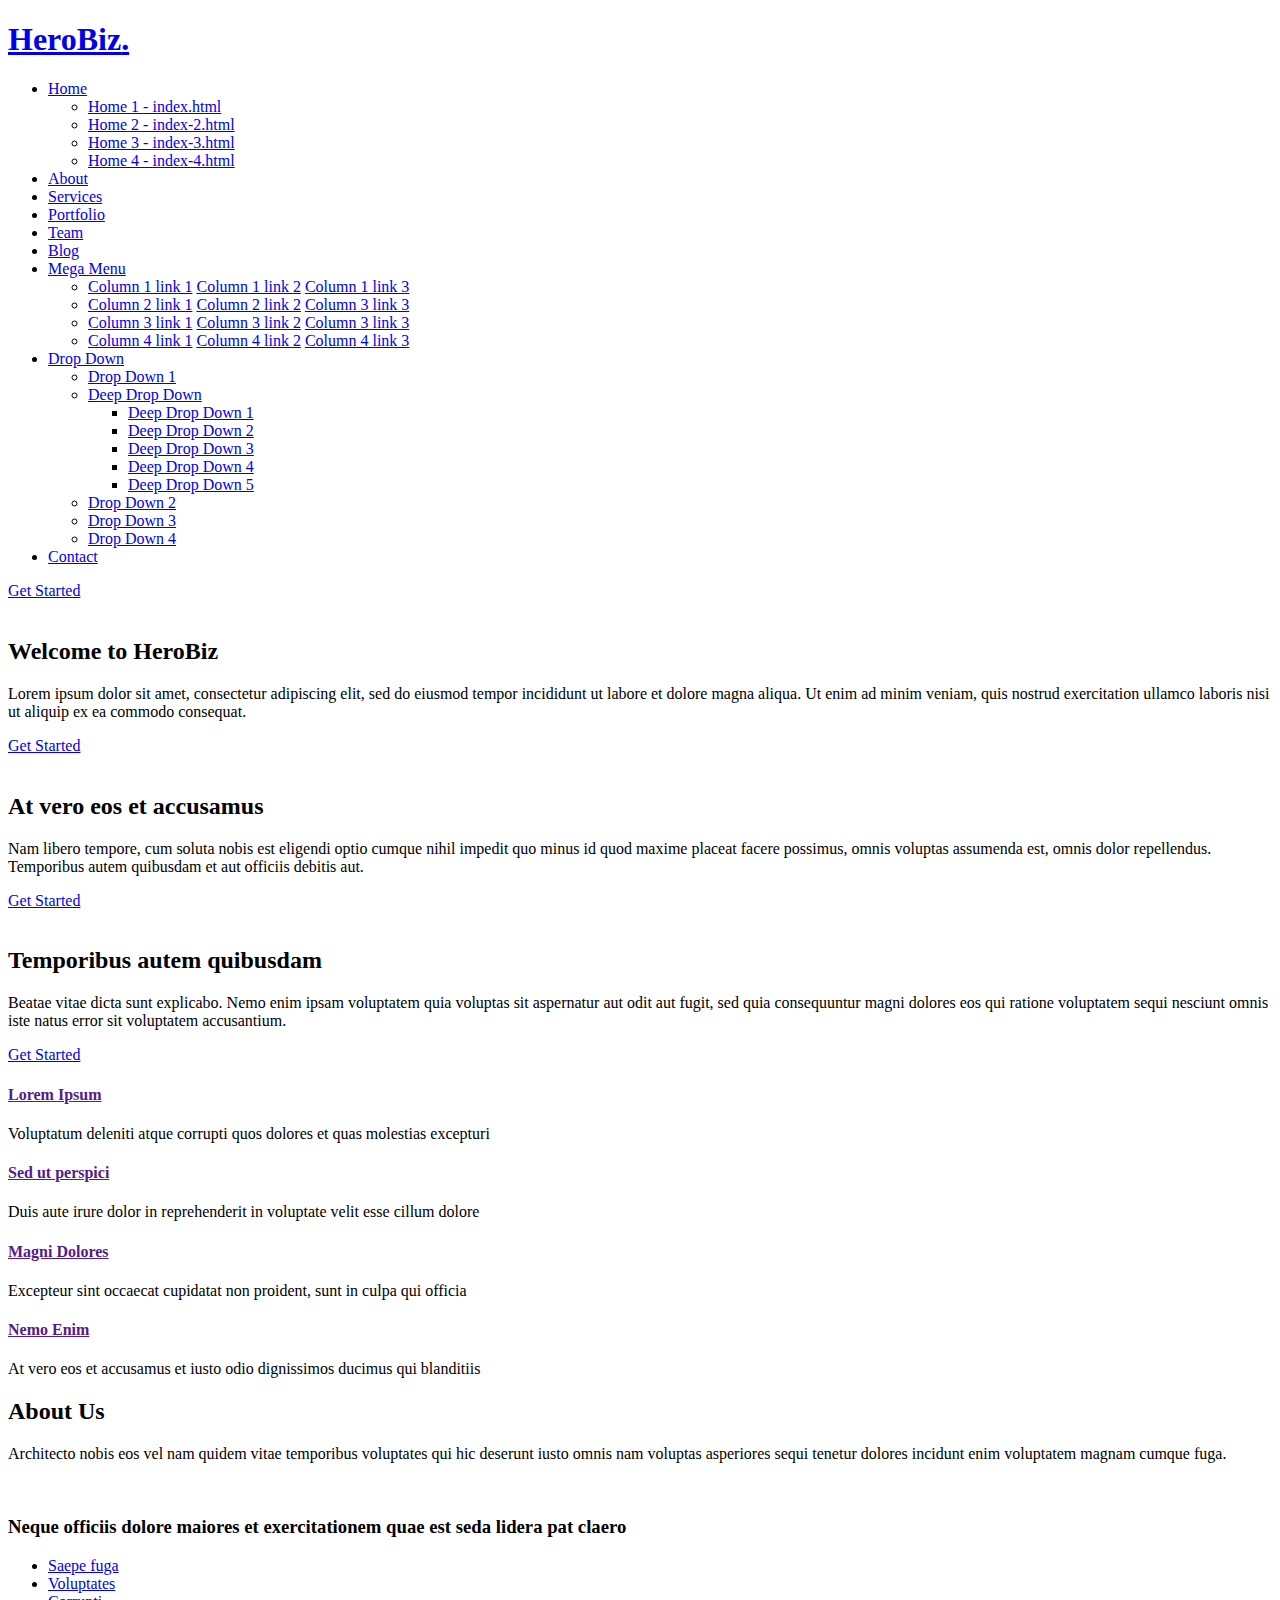
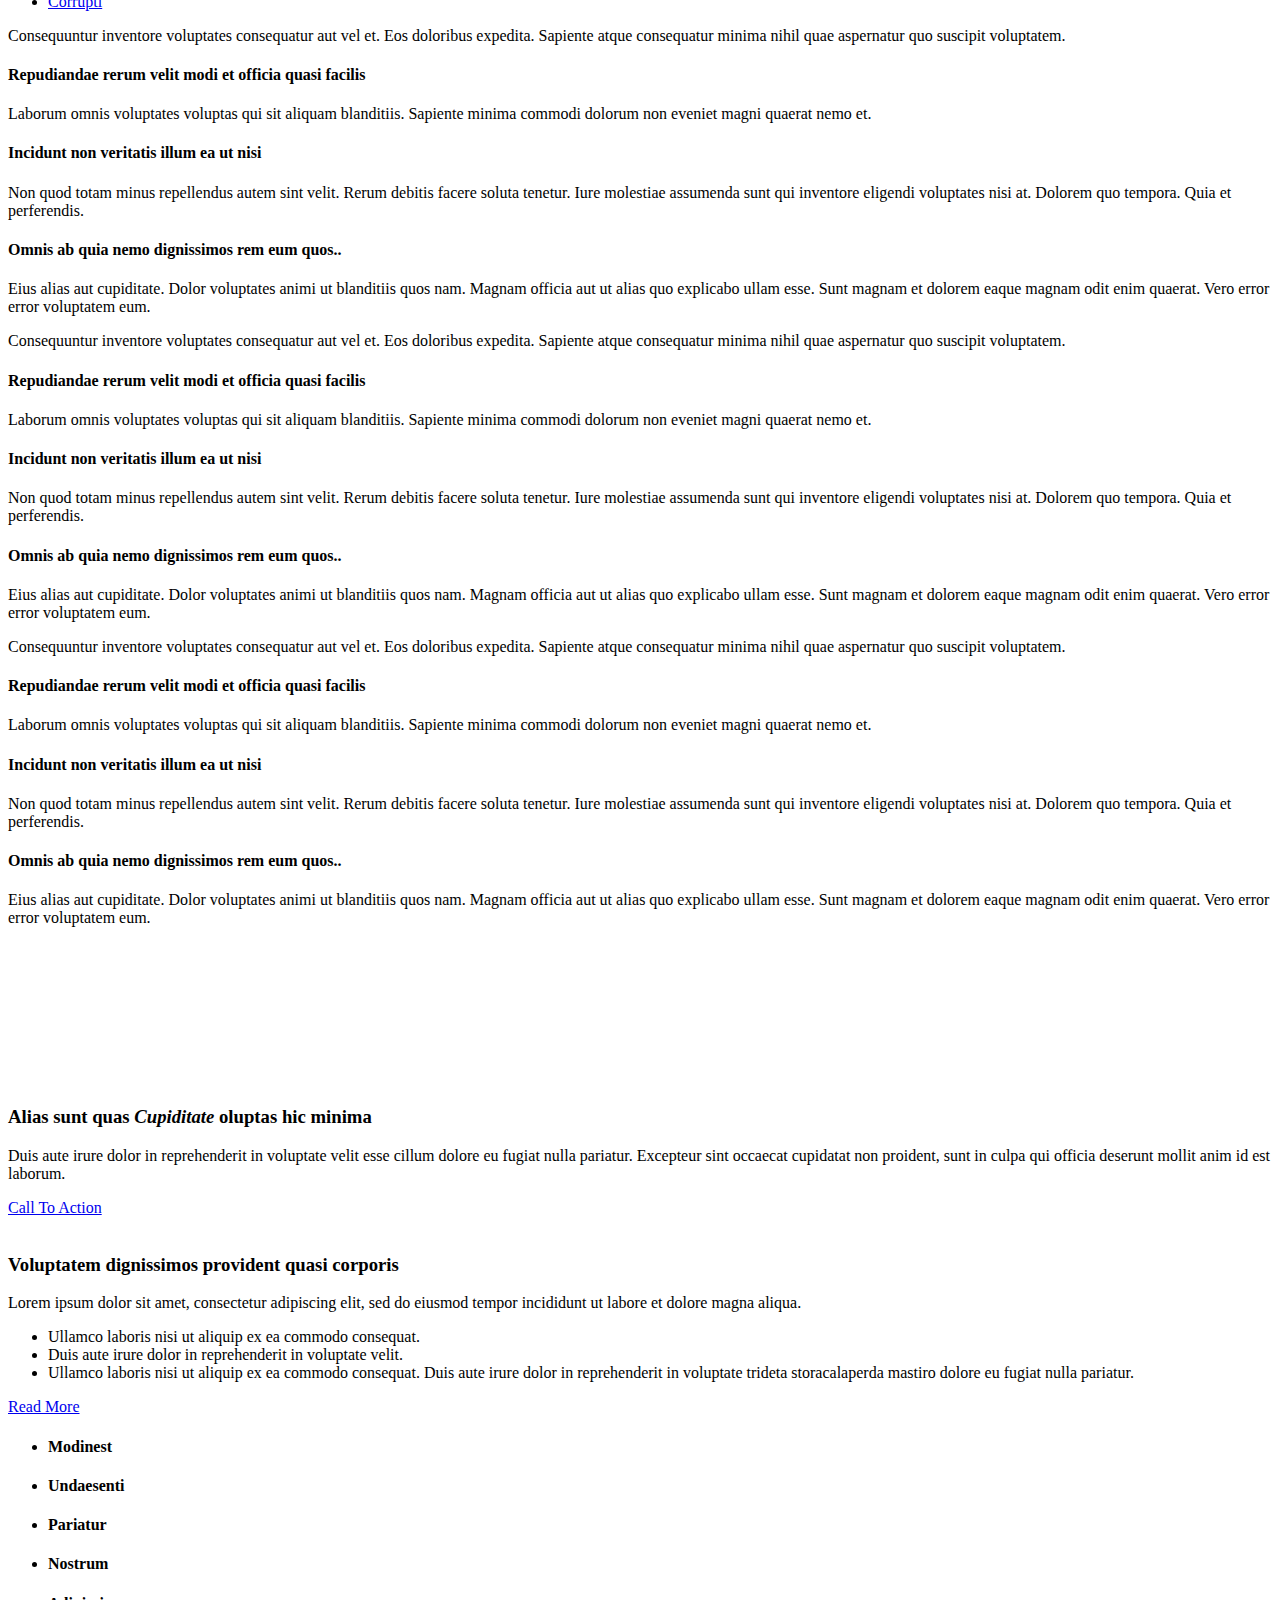
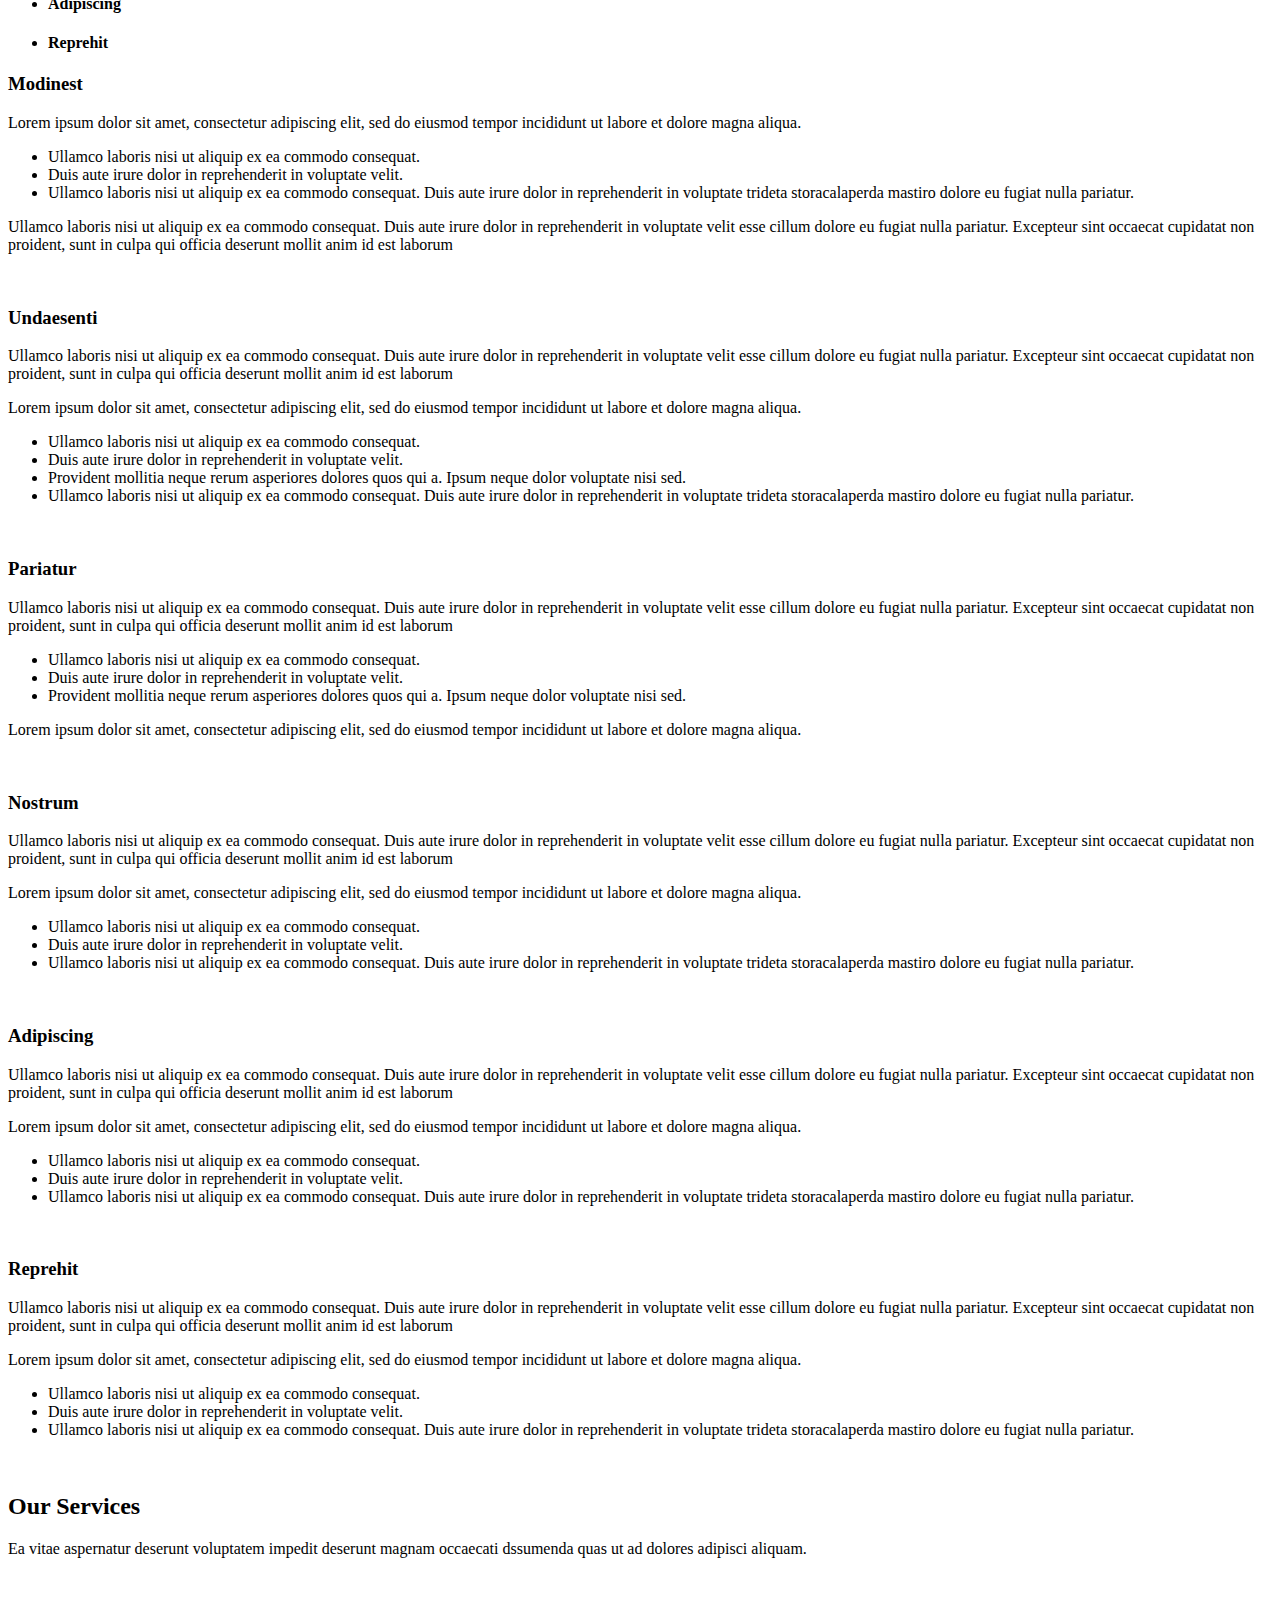
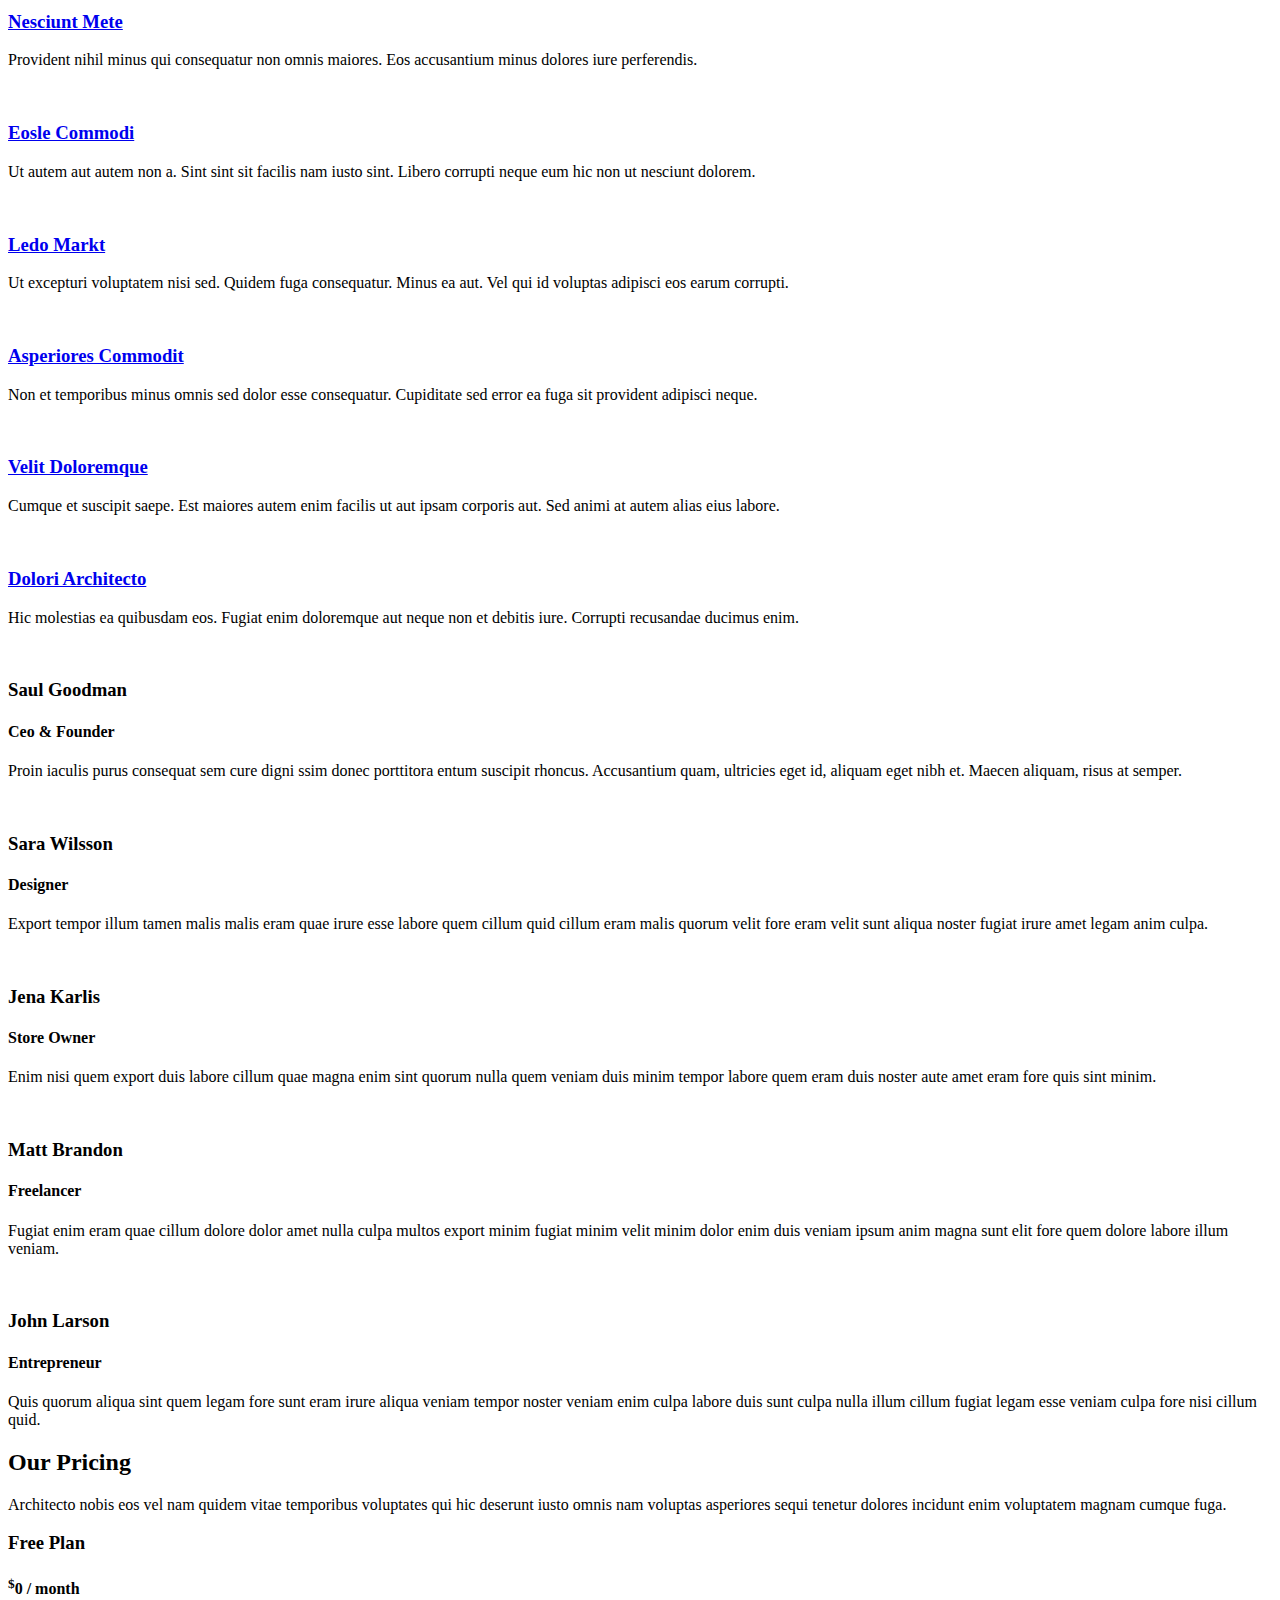
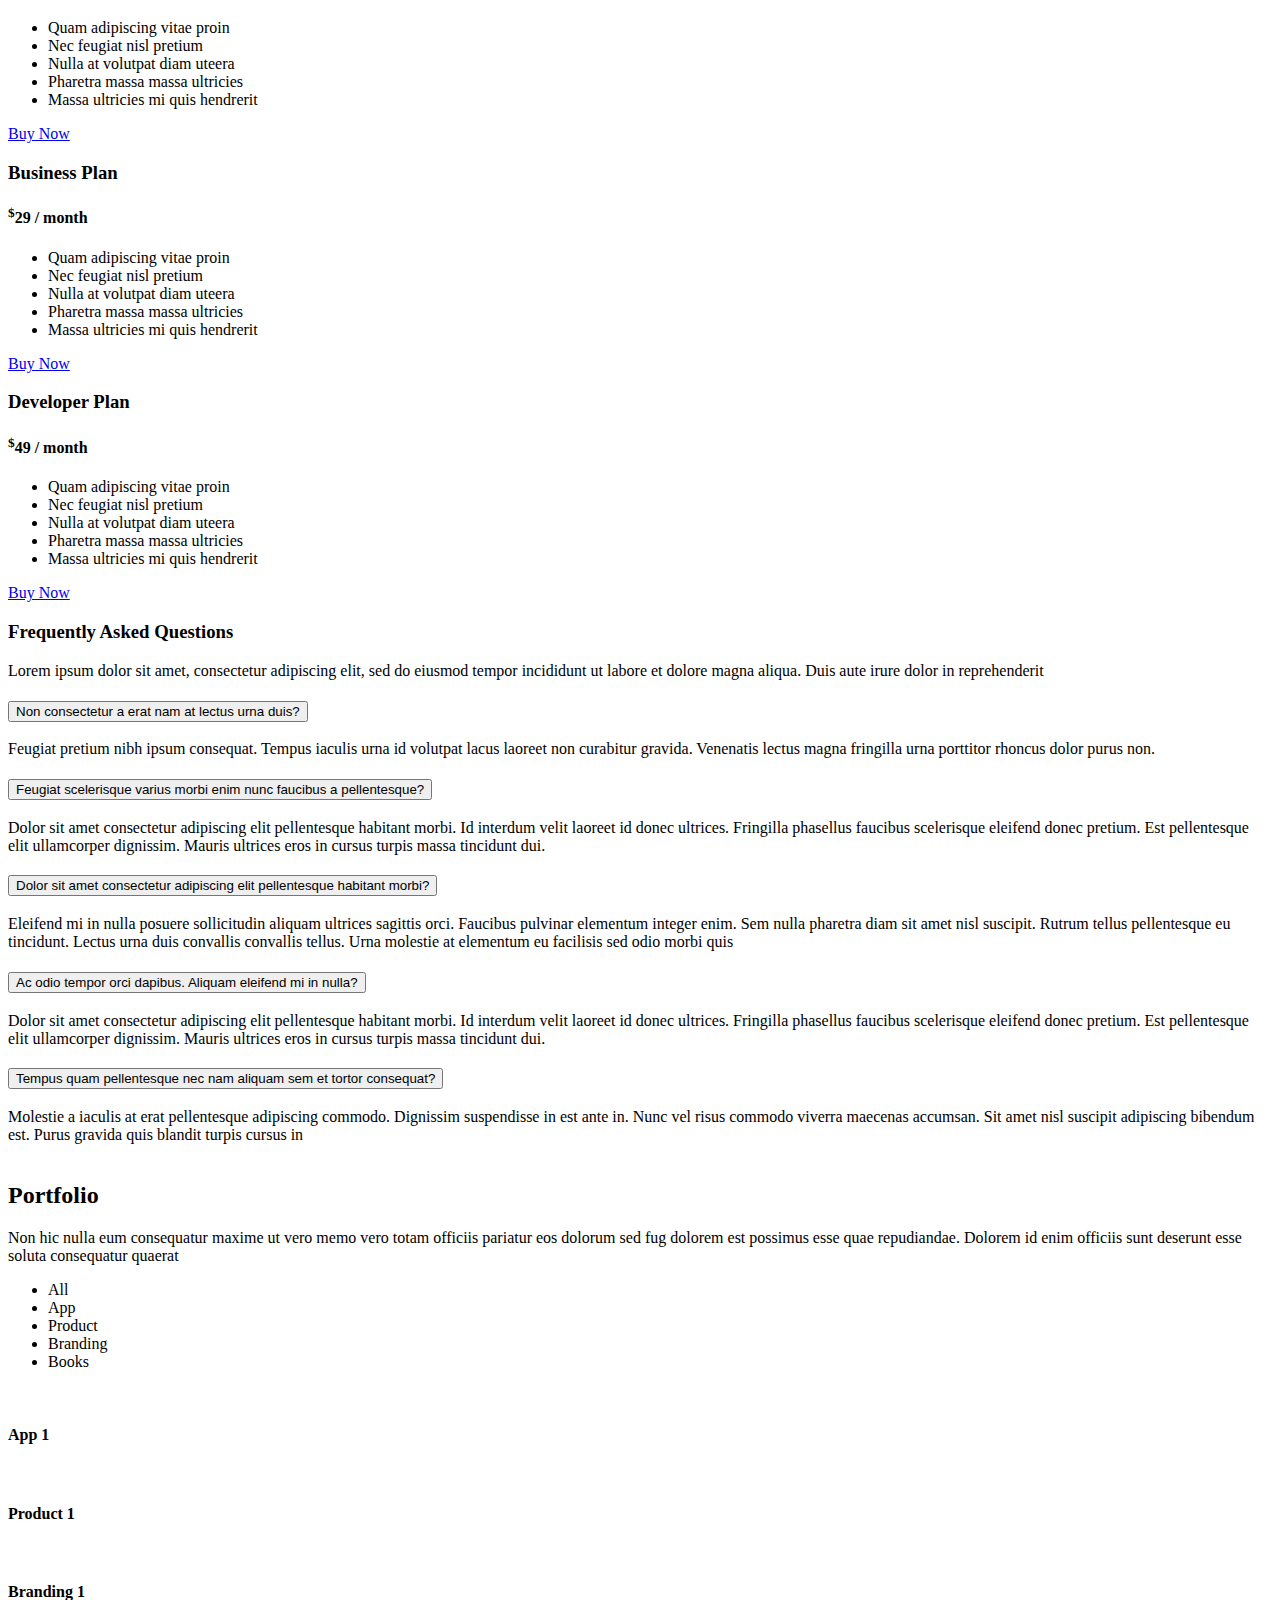
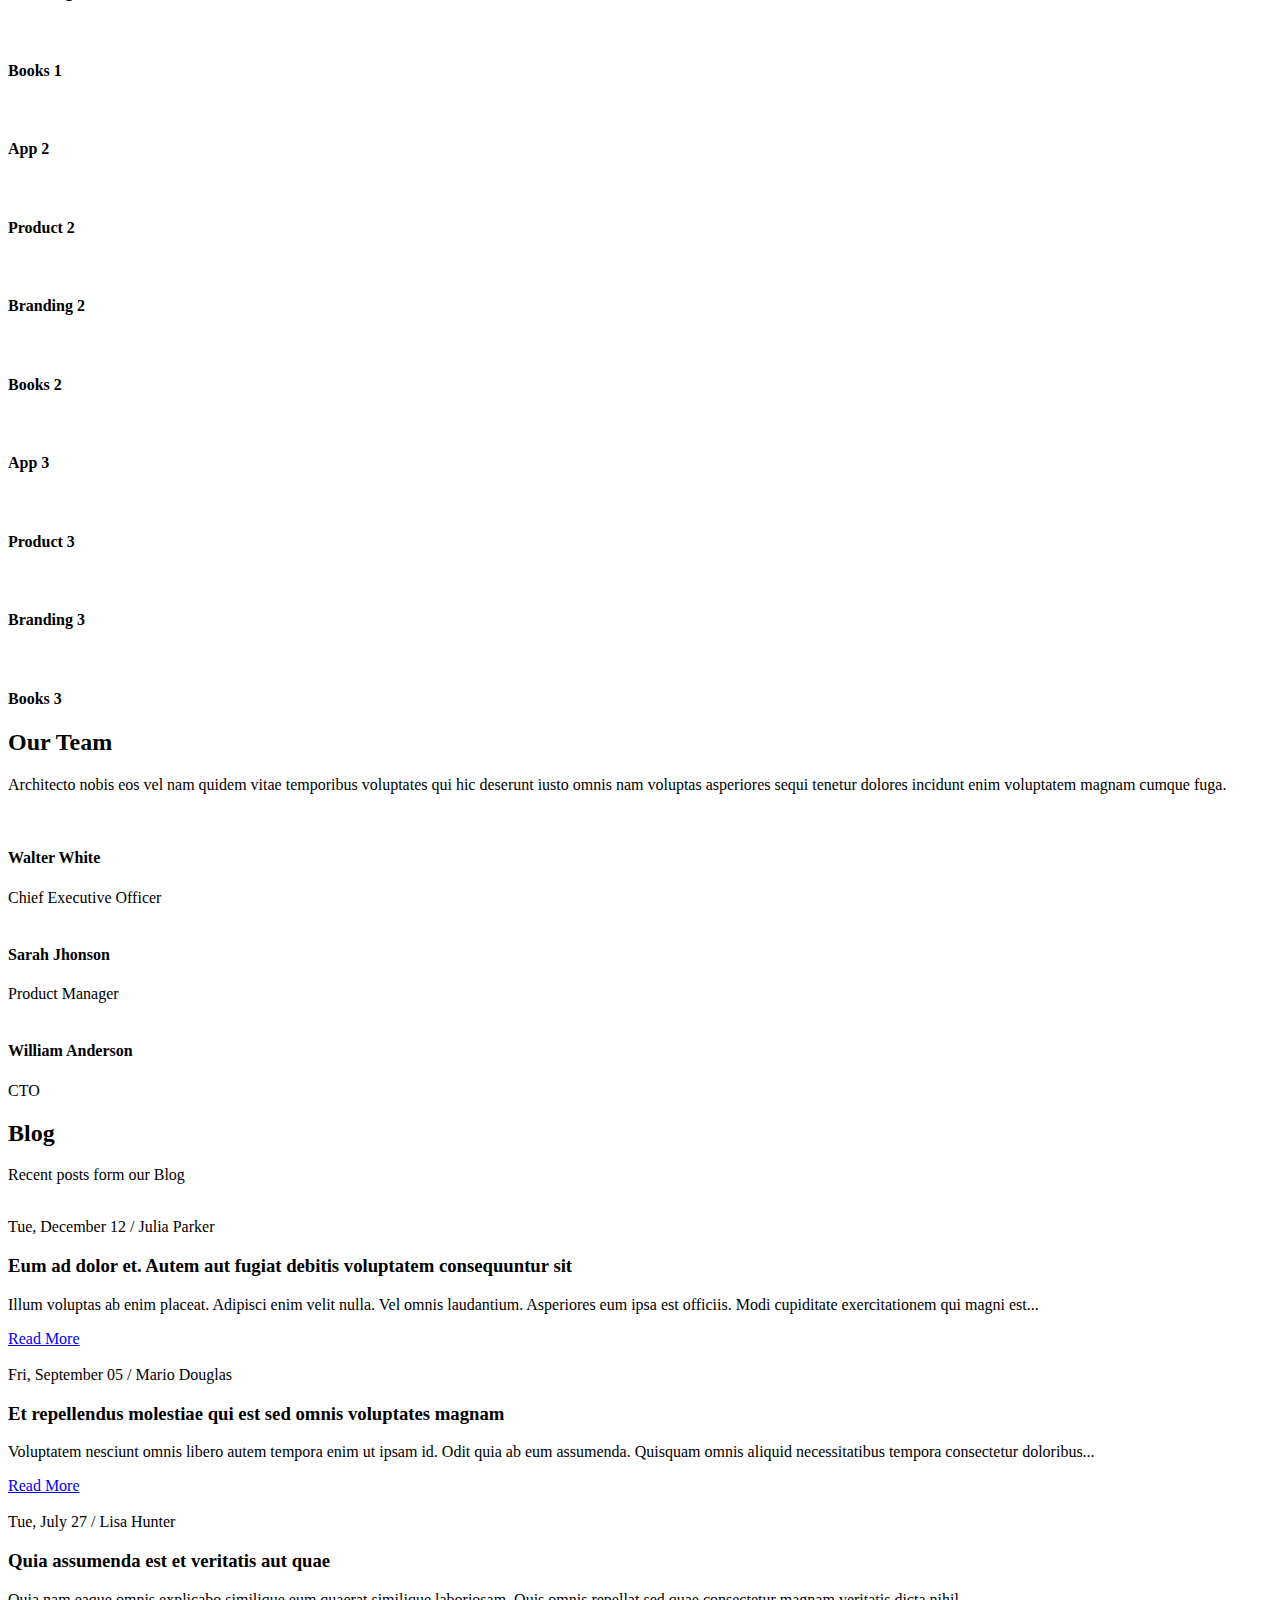
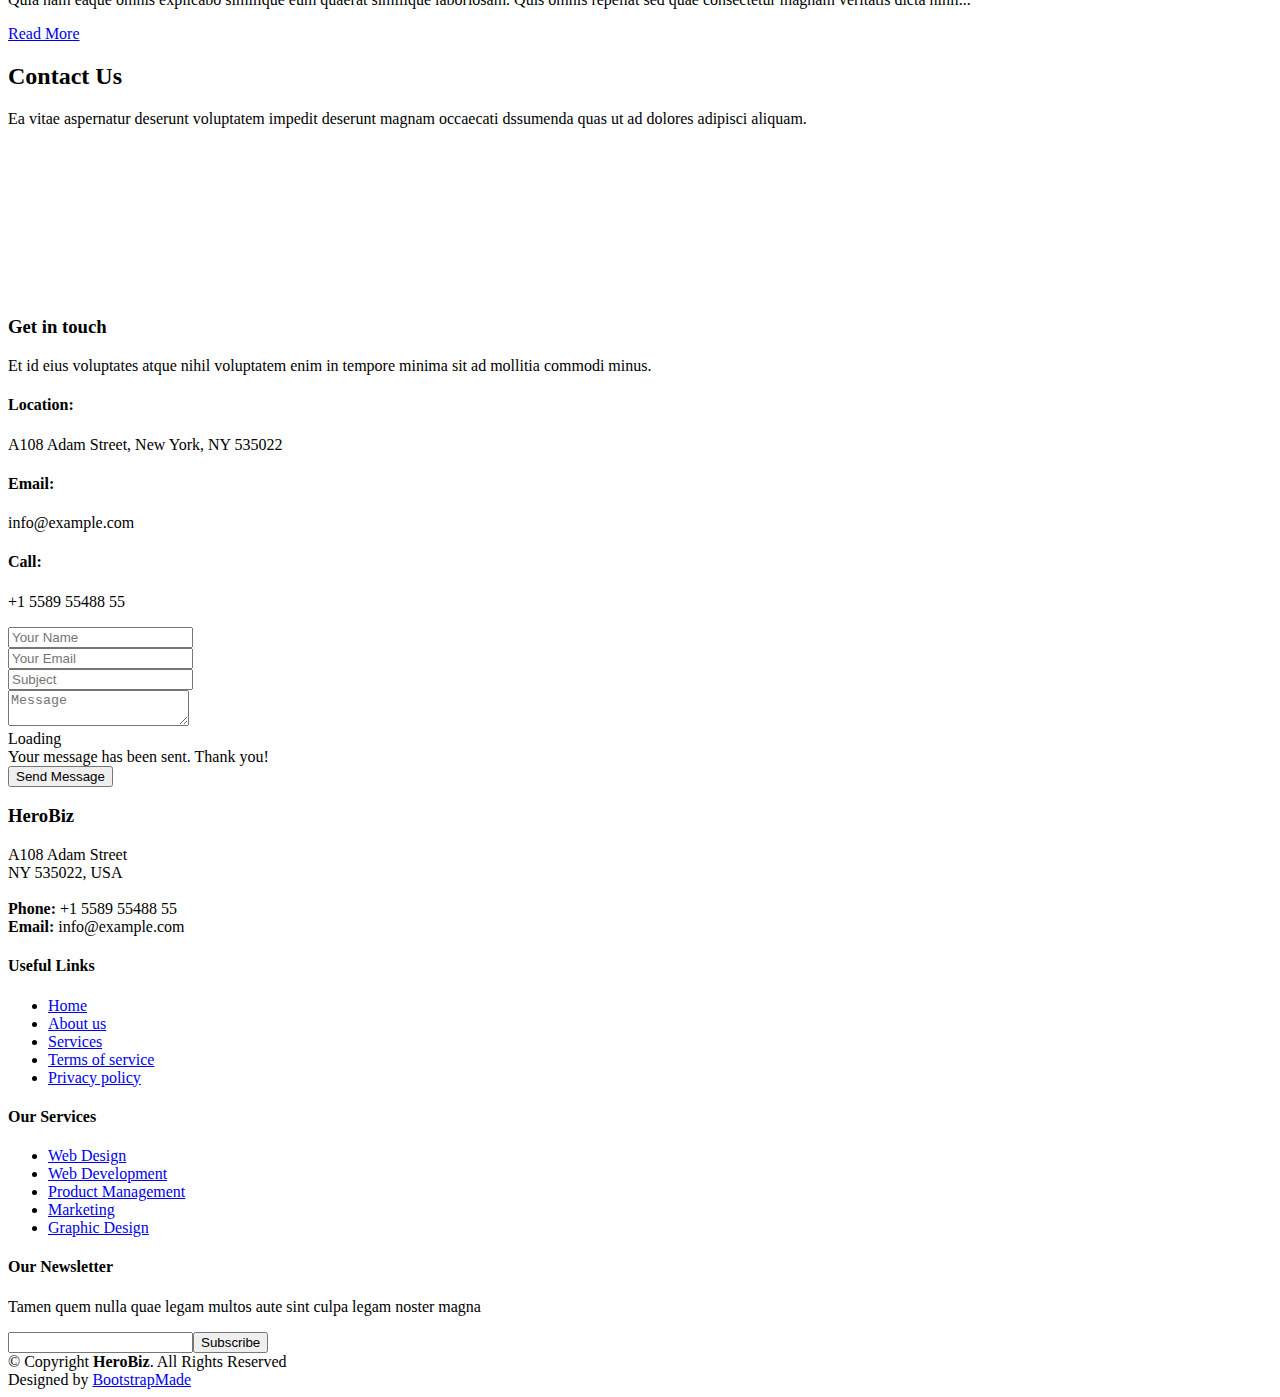
==== index-2.html @ 7ee33f15 "add index" ====
<!DOCTYPE html>
<html lang="en">

<head>
  <meta charset="utf-8">
  <meta content="width=device-width, initial-scale=1.0" name="viewport">

  <title>HeroBiz Bootstrap Template - Home 2</title>
  <meta content="" name="description">
  <meta content="" name="keywords">

  <!-- Favicons -->
  <link href="assets/img/favicon.png" rel="icon">
  <link href="assets/img/apple-touch-icon.png" rel="apple-touch-icon">

  <!-- Google Fonts -->
  <link rel="preconnect" href="https://fonts.googleapis.com">
  <link rel="preconnect" href="https://fonts.gstatic.com" crossorigin>
  <link href="https://fonts.googleapis.com/css2?family=Open+Sans:ital,wght@0,300;0,400;0,500;0,600;0,700;1,300;1,400;1,500;1,600;1,700&family=Poppins:ital,wght@0,300;0,400;0,500;0,600;0,700;1,300;1,400;1,500;1,600;1,700&family=Source+Sans+Pro:ital,wght@0,300;0,400;0,600;0,700;1,300;1,400;1,600;1,700&display=swap" rel="stylesheet">

  <!-- Vendor CSS Files -->
  <link href="assets/vendor/bootstrap/css/bootstrap.min.css" rel="stylesheet">
  <link href="assets/vendor/bootstrap-icons/bootstrap-icons.css" rel="stylesheet">
  <link href="assets/vendor/aos/aos.css" rel="stylesheet">
  <link href="assets/vendor/glightbox/css/glightbox.min.css" rel="stylesheet">
  <link href="assets/vendor/swiper/swiper-bundle.min.css" rel="stylesheet">

  <!-- Variables CSS Files. Uncomment your preferred color scheme -->
  <link href="assets/css/variables.css" rel="stylesheet">
  <!-- <link href="assets/css/variables-blue.css" rel="stylesheet"> -->
  <!-- <link href="assets/css/variables-green.css" rel="stylesheet"> -->
  <!-- <link href="assets/css/variables-orange.css" rel="stylesheet"> -->
  <!-- <link href="assets/css/variables-purple.css" rel="stylesheet"> -->
  <!-- <link href="assets/css/variables-red.css" rel="stylesheet"> -->
  <!-- <link href="assets/css/variables-pink.css" rel="stylesheet"> -->

  <!-- Template Main CSS File -->
  <link href="assets/css/main.css" rel="stylesheet">

  <!-- =======================================================
  * Template Name: HeroBiz
  * Updated: Sep 18 2023 with Bootstrap v5.3.2
  * Template URL: https://bootstrapmade.com/herobiz-bootstrap-business-template/
  * Author: BootstrapMade.com
  * License: https://bootstrapmade.com/license/
  ======================================================== -->
</head>

<body>

  <!-- ======= Header ======= -->
  <header id="header" class="header fixed-top" data-scrollto-offset="0">
    <div class="container-fluid d-flex align-items-center justify-content-between">

      <a href="index.html" class="logo d-flex align-items-center scrollto me-auto me-lg-0">
        <!-- Uncomment the line below if you also wish to use an image logo -->
        <!-- <img src="assets/img/logo.png" alt=""> -->
        <h1>HeroBiz<span>.</span></h1>
      </a>

      <nav id="navbar" class="navbar">
        <ul>

          <li class="dropdown"><a href="#"><span>Home</span> <i class="bi bi-chevron-down dropdown-indicator"></i></a>
            <ul>
              <li><a href="index.html">Home 1 - index.html</a></li>
              <li><a href="index-2.html" class="active">Home 2 - index-2.html</a></li>
              <li><a href="index-3.html">Home 3 - index-3.html</a></li>
              <li><a href="index-4.html">Home 4 - index-4.html</a></li>
            </ul>
          </li>

          <li><a class="nav-link scrollto" href="index.html#about">About</a></li>
          <li><a class="nav-link scrollto" href="index.html#services">Services</a></li>
          <li><a class="nav-link scrollto" href="index.html#portfolio">Portfolio</a></li>
          <li><a class="nav-link scrollto" href="index.html#team">Team</a></li>
          <li><a href="blog.html">Blog</a></li>
          <li class="dropdown megamenu"><a href="#"><span>Mega Menu</span> <i class="bi bi-chevron-down dropdown-indicator"></i></a>
            <ul>
              <li>
                <a href="#">Column 1 link 1</a>
                <a href="#">Column 1 link 2</a>
                <a href="#">Column 1 link 3</a>
              </li>
              <li>
                <a href="#">Column 2 link 1</a>
                <a href="#">Column 2 link 2</a>
                <a href="#">Column 3 link 3</a>
              </li>
              <li>
                <a href="#">Column 3 link 1</a>
                <a href="#">Column 3 link 2</a>
                <a href="#">Column 3 link 3</a>
              </li>
              <li>
                <a href="#">Column 4 link 1</a>
                <a href="#">Column 4 link 2</a>
                <a href="#">Column 4 link 3</a>
              </li>
            </ul>
          </li>
          <li class="dropdown"><a href="#"><span>Drop Down</span> <i class="bi bi-chevron-down dropdown-indicator"></i></a>
            <ul>
              <li><a href="#">Drop Down 1</a></li>
              <li class="dropdown"><a href="#"><span>Deep Drop Down</span> <i class="bi bi-chevron-down dropdown-indicator"></i></a>
                <ul>
                  <li><a href="#">Deep Drop Down 1</a></li>
                  <li><a href="#">Deep Drop Down 2</a></li>
                  <li><a href="#">Deep Drop Down 3</a></li>
                  <li><a href="#">Deep Drop Down 4</a></li>
                  <li><a href="#">Deep Drop Down 5</a></li>
                </ul>
              </li>
              <li><a href="#">Drop Down 2</a></li>
              <li><a href="#">Drop Down 3</a></li>
              <li><a href="#">Drop Down 4</a></li>
            </ul>
          </li>
          <li><a class="nav-link scrollto" href="index.html#contact">Contact</a></li>
        </ul>
        <i class="bi bi-list mobile-nav-toggle d-none"></i>
      </nav><!-- .navbar -->

      <a class="btn-getstarted scrollto" href="index.html#about">Get Started</a>

    </div>
  </header><!-- End Header -->

  <!-- ======= Hero Section ======= -->
  <section id="hero" class="hero carousel  carousel-fade" data-bs-ride="carousel" data-bs-interval="5000">

    <div class="carousel-inner">
      <div class="carousel-item active">
        <div class="container">
          <div class="row justify-content-center gy-6">

            <div class="col-lg-5 col-md-8">
              <img src="assets/img/hero-carousel/hero-carousel-1.svg" alt="" class="img-fluid img">
            </div>

            <div class="col-lg-9 text-center">
              <h2>Welcome to HeroBiz</h2>
              <p>Lorem ipsum dolor sit amet, consectetur adipiscing elit, sed do eiusmod tempor incididunt ut labore et dolore magna aliqua. Ut enim ad minim veniam, quis nostrud exercitation ullamco laboris nisi ut aliquip ex ea commodo consequat.</p>
              <a href="#featured-services" class="btn-get-started scrollto ">Get Started</a>
            </div>

          </div>
        </div>
      </div><!-- End Carousel Item -->

      <div class="carousel-item">
        <div class="container">
          <div class="row justify-content-center gy-6">

            <div class="col-lg-5 col-md-8">
              <img src="assets/img/hero-carousel/hero-carousel-2.svg" alt="" class="img-fluid img">
            </div>

            <div class="col-lg-9 text-center">
              <h2>At vero eos et accusamus</h2>
              <p>Nam libero tempore, cum soluta nobis est eligendi optio cumque nihil impedit quo minus id quod maxime placeat facere possimus, omnis voluptas assumenda est, omnis dolor repellendus. Temporibus autem quibusdam et aut officiis debitis aut.</p>
              <a href="#featured-services" class="btn-get-started scrollto ">Get Started</a>
            </div>

          </div>
        </div>
      </div><!-- End Carousel Item -->

      <div class="carousel-item">
        <div class="container">
          <div class="row justify-content-center gy-6">

            <div class="col-lg-5 col-md-8">
              <img src="assets/img/hero-carousel/hero-carousel-3.svg" alt="" class="img-fluid img">
            </div>

            <div class="col-lg-9 text-center">
              <h2>Temporibus autem quibusdam</h2>
              <p>Beatae vitae dicta sunt explicabo. Nemo enim ipsam voluptatem quia voluptas sit aspernatur aut odit aut fugit, sed quia consequuntur magni dolores eos qui ratione voluptatem sequi nesciunt omnis iste natus error sit voluptatem accusantium.</p>
              <a href="#featured-services" class="btn-get-started scrollto ">Get Started</a>
            </div>

          </div>
        </div>
      </div><!-- End Carousel Item -->
    </div>

    <a class="carousel-control-prev" href="#hero" role="button" data-bs-slide="prev">
      <span class="carousel-control-prev-icon bi bi-chevron-left" aria-hidden="true"></span>
    </a>

    <a class="carousel-control-next" href="#hero" role="button" data-bs-slide="next">
      <span class="carousel-control-next-icon bi bi-chevron-right" aria-hidden="true"></span>
    </a>

    <ol class="carousel-indicators"></ol>

  </section><!-- End Hero Section -->

  <main id="main">

    <!-- ======= Featured Services Section ======= -->
    <section id="featured-services" class="featured-services">
      <div class="container">

        <div class="row gy-4">

          <div class="col-xl-3 col-md-6 d-flex" data-aos="zoom-out">
            <div class="service-item position-relative">
              <div class="icon"><i class="bi bi-activity icon"></i></div>
              <h4><a href="" class="stretched-link">Lorem Ipsum</a></h4>
              <p>Voluptatum deleniti atque corrupti quos dolores et quas molestias excepturi</p>
            </div>
          </div><!-- End Service Item -->

          <div class="col-xl-3 col-md-6 d-flex" data-aos="zoom-out" data-aos-delay="200">
            <div class="service-item position-relative">
              <div class="icon"><i class="bi bi-bounding-box-circles icon"></i></div>
              <h4><a href="" class="stretched-link">Sed ut perspici</a></h4>
              <p>Duis aute irure dolor in reprehenderit in voluptate velit esse cillum dolore</p>
            </div>
          </div><!-- End Service Item -->

          <div class="col-xl-3 col-md-6 d-flex" data-aos="zoom-out" data-aos-delay="400">
            <div class="service-item position-relative">
              <div class="icon"><i class="bi bi-calendar4-week icon"></i></div>
              <h4><a href="" class="stretched-link">Magni Dolores</a></h4>
              <p>Excepteur sint occaecat cupidatat non proident, sunt in culpa qui officia</p>
            </div>
          </div><!-- End Service Item -->

          <div class="col-xl-3 col-md-6 d-flex" data-aos="zoom-out" data-aos-delay="600">
            <div class="service-item position-relative">
              <div class="icon"><i class="bi bi-broadcast icon"></i></div>
              <h4><a href="" class="stretched-link">Nemo Enim</a></h4>
              <p>At vero eos et accusamus et iusto odio dignissimos ducimus qui blanditiis</p>
            </div>
          </div><!-- End Service Item -->

        </div>

      </div>
    </section><!-- End Featured Services Section -->

    <!-- ======= About Section ======= -->
    <section id="about" class="about">
      <div class="container" data-aos="fade-up">

        <div class="section-header">
          <h2>About Us</h2>
          <p>Architecto nobis eos vel nam quidem vitae temporibus voluptates qui hic deserunt iusto omnis nam voluptas asperiores sequi tenetur dolores incidunt enim voluptatem magnam cumque fuga.</p>
        </div>

        <div class="row g-4 g-lg-5" data-aos="fade-up" data-aos-delay="200">

          <div class="col-lg-5">
            <div class="about-img">
              <img src="assets/img/about.jpg" class="img-fluid" alt="">
            </div>
          </div>

          <div class="col-lg-7">
            <h3 class="pt-0 pt-lg-5">Neque officiis dolore maiores et exercitationem quae est seda lidera pat claero</h3>

            <!-- Tabs -->
            <ul class="nav nav-pills mb-3">
              <li><a class="nav-link active" data-bs-toggle="pill" href="#tab1">Saepe fuga</a></li>
              <li><a class="nav-link" data-bs-toggle="pill" href="#tab2">Voluptates</a></li>
              <li><a class="nav-link" data-bs-toggle="pill" href="#tab3">Corrupti</a></li>
            </ul><!-- End Tabs -->

            <!-- Tab Content -->
            <div class="tab-content">

              <div class="tab-pane fade show active" id="tab1">

                <p class="fst-italic">Consequuntur inventore voluptates consequatur aut vel et. Eos doloribus expedita. Sapiente atque consequatur minima nihil quae aspernatur quo suscipit voluptatem.</p>

                <div class="d-flex align-items-center mt-4">
                  <i class="bi bi-check2"></i>
                  <h4>Repudiandae rerum velit modi et officia quasi facilis</h4>
                </div>
                <p>Laborum omnis voluptates voluptas qui sit aliquam blanditiis. Sapiente minima commodi dolorum non eveniet magni quaerat nemo et.</p>

                <div class="d-flex align-items-center mt-4">
                  <i class="bi bi-check2"></i>
                  <h4>Incidunt non veritatis illum ea ut nisi</h4>
                </div>
                <p>Non quod totam minus repellendus autem sint velit. Rerum debitis facere soluta tenetur. Iure molestiae assumenda sunt qui inventore eligendi voluptates nisi at. Dolorem quo tempora. Quia et perferendis.</p>

                <div class="d-flex align-items-center mt-4">
                  <i class="bi bi-check2"></i>
                  <h4>Omnis ab quia nemo dignissimos rem eum quos..</h4>
                </div>
                <p>Eius alias aut cupiditate. Dolor voluptates animi ut blanditiis quos nam. Magnam officia aut ut alias quo explicabo ullam esse. Sunt magnam et dolorem eaque magnam odit enim quaerat. Vero error error voluptatem eum.</p>

              </div><!-- End Tab 1 Content -->

              <div class="tab-pane fade show" id="tab2">

                <p class="fst-italic">Consequuntur inventore voluptates consequatur aut vel et. Eos doloribus expedita. Sapiente atque consequatur minima nihil quae aspernatur quo suscipit voluptatem.</p>

                <div class="d-flex align-items-center mt-4">
                  <i class="bi bi-check2"></i>
                  <h4>Repudiandae rerum velit modi et officia quasi facilis</h4>
                </div>
                <p>Laborum omnis voluptates voluptas qui sit aliquam blanditiis. Sapiente minima commodi dolorum non eveniet magni quaerat nemo et.</p>

                <div class="d-flex align-items-center mt-4">
                  <i class="bi bi-check2"></i>
                  <h4>Incidunt non veritatis illum ea ut nisi</h4>
                </div>
                <p>Non quod totam minus repellendus autem sint velit. Rerum debitis facere soluta tenetur. Iure molestiae assumenda sunt qui inventore eligendi voluptates nisi at. Dolorem quo tempora. Quia et perferendis.</p>

                <div class="d-flex align-items-center mt-4">
                  <i class="bi bi-check2"></i>
                  <h4>Omnis ab quia nemo dignissimos rem eum quos..</h4>
                </div>
                <p>Eius alias aut cupiditate. Dolor voluptates animi ut blanditiis quos nam. Magnam officia aut ut alias quo explicabo ullam esse. Sunt magnam et dolorem eaque magnam odit enim quaerat. Vero error error voluptatem eum.</p>

              </div><!-- End Tab 2 Content -->

              <div class="tab-pane fade show" id="tab3">

                <p class="fst-italic">Consequuntur inventore voluptates consequatur aut vel et. Eos doloribus expedita. Sapiente atque consequatur minima nihil quae aspernatur quo suscipit voluptatem.</p>

                <div class="d-flex align-items-center mt-4">
                  <i class="bi bi-check2"></i>
                  <h4>Repudiandae rerum velit modi et officia quasi facilis</h4>
                </div>
                <p>Laborum omnis voluptates voluptas qui sit aliquam blanditiis. Sapiente minima commodi dolorum non eveniet magni quaerat nemo et.</p>

                <div class="d-flex align-items-center mt-4">
                  <i class="bi bi-check2"></i>
                  <h4>Incidunt non veritatis illum ea ut nisi</h4>
                </div>
                <p>Non quod totam minus repellendus autem sint velit. Rerum debitis facere soluta tenetur. Iure molestiae assumenda sunt qui inventore eligendi voluptates nisi at. Dolorem quo tempora. Quia et perferendis.</p>

                <div class="d-flex align-items-center mt-4">
                  <i class="bi bi-check2"></i>
                  <h4>Omnis ab quia nemo dignissimos rem eum quos..</h4>
                </div>
                <p>Eius alias aut cupiditate. Dolor voluptates animi ut blanditiis quos nam. Magnam officia aut ut alias quo explicabo ullam esse. Sunt magnam et dolorem eaque magnam odit enim quaerat. Vero error error voluptatem eum.</p>

              </div><!-- End Tab 3 Content -->

            </div>

          </div>

        </div>

      </div>
    </section><!-- End About Section -->

    <!-- ======= Clients Section ======= -->
    <section id="clients" class="clients">
      <div class="container" data-aos="zoom-out">

        <div class="clients-slider swiper">
          <div class="swiper-wrapper align-items-center">
            <div class="swiper-slide"><img src="assets/img/clients/client-1.png" class="img-fluid" alt=""></div>
            <div class="swiper-slide"><img src="assets/img/clients/client-2.png" class="img-fluid" alt=""></div>
            <div class="swiper-slide"><img src="assets/img/clients/client-3.png" class="img-fluid" alt=""></div>
            <div class="swiper-slide"><img src="assets/img/clients/client-4.png" class="img-fluid" alt=""></div>
            <div class="swiper-slide"><img src="assets/img/clients/client-5.png" class="img-fluid" alt=""></div>
            <div class="swiper-slide"><img src="assets/img/clients/client-6.png" class="img-fluid" alt=""></div>
            <div class="swiper-slide"><img src="assets/img/clients/client-7.png" class="img-fluid" alt=""></div>
            <div class="swiper-slide"><img src="assets/img/clients/client-8.png" class="img-fluid" alt=""></div>
          </div>
        </div>

      </div>
    </section><!-- End Clients Section -->

    <!-- ======= Call To Action Section ======= -->
    <section id="cta" class="cta">
      <div class="container" data-aos="zoom-out">

        <div class="row g-5">

          <div class="col-lg-8 col-md-6 content d-flex flex-column justify-content-center order-last order-md-first">
            <h3>Alias sunt quas <em>Cupiditate</em> oluptas hic minima</h3>
            <p> Duis aute irure dolor in reprehenderit in voluptate velit esse cillum dolore eu fugiat nulla pariatur. Excepteur sint occaecat cupidatat non proident, sunt in culpa qui officia deserunt mollit anim id est laborum.</p>
            <a class="cta-btn align-self-start" href="#">Call To Action</a>
          </div>

          <div class="col-lg-4 col-md-6 order-first order-md-last d-flex align-items-center">
            <div class="img">
              <img src="assets/img/cta.jpg" alt="" class="img-fluid">
            </div>
          </div>

        </div>

      </div>
    </section><!-- End Call To Action Section -->

    <!-- ======= On Focus Section ======= -->
    <section id="onfocus" class="onfocus">
      <div class="container-fluid p-0" data-aos="fade-up">

        <div class="row g-0">
          <div class="col-lg-6 video-play position-relative">
            <a href="https://www.youtube.com/watch?v=LXb3EKWsInQ" class="glightbox play-btn"></a>
          </div>
          <div class="col-lg-6">
            <div class="content d-flex flex-column justify-content-center h-100">
              <h3>Voluptatem dignissimos provident quasi corporis</h3>
              <p class="fst-italic">
                Lorem ipsum dolor sit amet, consectetur adipiscing elit, sed do eiusmod tempor incididunt ut labore et dolore
                magna aliqua.
              </p>
              <ul>
                <li><i class="bi bi-check-circle"></i> Ullamco laboris nisi ut aliquip ex ea commodo consequat.</li>
                <li><i class="bi bi-check-circle"></i> Duis aute irure dolor in reprehenderit in voluptate velit.</li>
                <li><i class="bi bi-check-circle"></i> Ullamco laboris nisi ut aliquip ex ea commodo consequat. Duis aute irure dolor in reprehenderit in voluptate trideta storacalaperda mastiro dolore eu fugiat nulla pariatur.</li>
              </ul>
              <a href="#" class="read-more align-self-start"><span>Read More</span><i class="bi bi-arrow-right"></i></a>
            </div>
          </div>
        </div>

      </div>
    </section><!-- End On Focus Section -->

    <!-- ======= Features Section ======= -->
    <section id="features" class="features">
      <div class="container" data-aos="fade-up">

        <ul class="nav nav-tabs row gy-4 d-flex">

          <li class="nav-item col-6 col-md-4 col-lg-2">
            <a class="nav-link active show" data-bs-toggle="tab" data-bs-target="#tab-1">
              <i class="bi bi-binoculars color-cyan"></i>
              <h4>Modinest</h4>
            </a>
          </li><!-- End Tab 1 Nav -->

          <li class="nav-item col-6 col-md-4 col-lg-2">
            <a class="nav-link" data-bs-toggle="tab" data-bs-target="#tab-2">
              <i class="bi bi-box-seam color-indigo"></i>
              <h4>Undaesenti</h4>
            </a>
          </li><!-- End Tab 2 Nav -->

          <li class="nav-item col-6 col-md-4 col-lg-2">
            <a class="nav-link" data-bs-toggle="tab" data-bs-target="#tab-3">
              <i class="bi bi-brightness-high color-teal"></i>
              <h4>Pariatur</h4>
            </a>
          </li><!-- End Tab 3 Nav -->

          <li class="nav-item col-6 col-md-4 col-lg-2">
            <a class="nav-link" data-bs-toggle="tab" data-bs-target="#tab-4">
              <i class="bi bi-command color-red"></i>
              <h4>Nostrum</h4>
            </a>
          </li><!-- End Tab 4 Nav -->

          <li class="nav-item col-6 col-md-4 col-lg-2">
            <a class="nav-link" data-bs-toggle="tab" data-bs-target="#tab-5">
              <i class="bi bi-easel color-blue"></i>
              <h4>Adipiscing</h4>
            </a>
          </li><!-- End Tab 5 Nav -->

          <li class="nav-item col-6 col-md-4 col-lg-2">
            <a class="nav-link" data-bs-toggle="tab" data-bs-target="#tab-6">
              <i class="bi bi-map color-orange"></i>
              <h4>Reprehit</h4>
            </a>
          </li><!-- End Tab 6 Nav -->

        </ul>

        <div class="tab-content">

          <div class="tab-pane active show" id="tab-1">
            <div class="row gy-4">
              <div class="col-lg-8 order-2 order-lg-1" data-aos="fade-up" data-aos-delay="100">
                <h3>Modinest</h3>
                <p class="fst-italic">
                  Lorem ipsum dolor sit amet, consectetur adipiscing elit, sed do eiusmod tempor incididunt ut labore et dolore
                  magna aliqua.
                </p>
                <ul>
                  <li><i class="bi bi-check-circle-fill"></i> Ullamco laboris nisi ut aliquip ex ea commodo consequat.</li>
                  <li><i class="bi bi-check-circle-fill"></i> Duis aute irure dolor in reprehenderit in voluptate velit.</li>
                  <li><i class="bi bi-check-circle-fill"></i> Ullamco laboris nisi ut aliquip ex ea commodo consequat. Duis aute irure dolor in reprehenderit in voluptate trideta storacalaperda mastiro dolore eu fugiat nulla pariatur.</li>
                </ul>
                <p>
                  Ullamco laboris nisi ut aliquip ex ea commodo consequat. Duis aute irure dolor in reprehenderit in voluptate
                  velit esse cillum dolore eu fugiat nulla pariatur. Excepteur sint occaecat cupidatat non proident, sunt in
                  culpa qui officia deserunt mollit anim id est laborum
                </p>
              </div>
              <div class="col-lg-4 order-1 order-lg-2 text-center" data-aos="fade-up" data-aos-delay="200">
                <img src="assets/img/features-1.svg" alt="" class="img-fluid">
              </div>
            </div>
          </div><!-- End Tab Content 1 -->

          <div class="tab-pane" id="tab-2">
            <div class="row gy-4">
              <div class="col-lg-8 order-2 order-lg-1">
                <h3>Undaesenti</h3>
                <p>
                  Ullamco laboris nisi ut aliquip ex ea commodo consequat. Duis aute irure dolor in reprehenderit in voluptate
                  velit esse cillum dolore eu fugiat nulla pariatur. Excepteur sint occaecat cupidatat non proident, sunt in
                  culpa qui officia deserunt mollit anim id est laborum
                </p>
                <p class="fst-italic">
                  Lorem ipsum dolor sit amet, consectetur adipiscing elit, sed do eiusmod tempor incididunt ut labore et dolore
                  magna aliqua.
                </p>
                <ul>
                  <li><i class="bi bi-check-circle-fill"></i> Ullamco laboris nisi ut aliquip ex ea commodo consequat.</li>
                  <li><i class="bi bi-check-circle-fill"></i> Duis aute irure dolor in reprehenderit in voluptate velit.</li>
                  <li><i class="bi bi-check-circle-fill"></i> Provident mollitia neque rerum asperiores dolores quos qui a. Ipsum neque dolor voluptate nisi sed.</li>
                  <li><i class="bi bi-check-circle-fill"></i> Ullamco laboris nisi ut aliquip ex ea commodo consequat. Duis aute irure dolor in reprehenderit in voluptate trideta storacalaperda mastiro dolore eu fugiat nulla pariatur.</li>
                </ul>
              </div>
              <div class="col-lg-4 order-1 order-lg-2 text-center">
                <img src="assets/img/features-2.svg" alt="" class="img-fluid">
              </div>
            </div>
          </div><!-- End Tab Content 2 -->

          <div class="tab-pane" id="tab-3">
            <div class="row gy-4">
              <div class="col-lg-8 order-2 order-lg-1">
                <h3>Pariatur</h3>
                <p>
                  Ullamco laboris nisi ut aliquip ex ea commodo consequat. Duis aute irure dolor in reprehenderit in voluptate
                  velit esse cillum dolore eu fugiat nulla pariatur. Excepteur sint occaecat cupidatat non proident, sunt in
                  culpa qui officia deserunt mollit anim id est laborum
                </p>
                <ul>
                  <li><i class="bi bi-check-circle-fill"></i> Ullamco laboris nisi ut aliquip ex ea commodo consequat.</li>
                  <li><i class="bi bi-check-circle-fill"></i> Duis aute irure dolor in reprehenderit in voluptate velit.</li>
                  <li><i class="bi bi-check-circle-fill"></i> Provident mollitia neque rerum asperiores dolores quos qui a. Ipsum neque dolor voluptate nisi sed.</li>
                </ul>
                <p class="fst-italic">
                  Lorem ipsum dolor sit amet, consectetur adipiscing elit, sed do eiusmod tempor incididunt ut labore et dolore
                  magna aliqua.
                </p>
              </div>
              <div class="col-lg-4 order-1 order-lg-2 text-center">
                <img src="assets/img/features-3.svg" alt="" class="img-fluid">
              </div>
            </div>
          </div><!-- End Tab Content 3 -->

          <div class="tab-pane" id="tab-4">
            <div class="row gy-4">
              <div class="col-lg-8 order-2 order-lg-1">
                <h3>Nostrum</h3>
                <p>
                  Ullamco laboris nisi ut aliquip ex ea commodo consequat. Duis aute irure dolor in reprehenderit in voluptate
                  velit esse cillum dolore eu fugiat nulla pariatur. Excepteur sint occaecat cupidatat non proident, sunt in
                  culpa qui officia deserunt mollit anim id est laborum
                </p>
                <p class="fst-italic">
                  Lorem ipsum dolor sit amet, consectetur adipiscing elit, sed do eiusmod tempor incididunt ut labore et dolore
                  magna aliqua.
                </p>
                <ul>
                  <li><i class="bi bi-check-circle-fill"></i> Ullamco laboris nisi ut aliquip ex ea commodo consequat.</li>
                  <li><i class="bi bi-check-circle-fill"></i> Duis aute irure dolor in reprehenderit in voluptate velit.</li>
                  <li><i class="bi bi-check-circle-fill"></i> Ullamco laboris nisi ut aliquip ex ea commodo consequat. Duis aute irure dolor in reprehenderit in voluptate trideta storacalaperda mastiro dolore eu fugiat nulla pariatur.</li>
                </ul>
              </div>
              <div class="col-lg-4 order-1 order-lg-2 text-center">
                <img src="assets/img/features-4.svg" alt="" class="img-fluid">
              </div>
            </div>
          </div><!-- End Tab Content 4 -->

          <div class="tab-pane" id="tab-5">
            <div class="row gy-4">
              <div class="col-lg-8 order-2 order-lg-1">
                <h3>Adipiscing</h3>
                <p>
                  Ullamco laboris nisi ut aliquip ex ea commodo consequat. Duis aute irure dolor in reprehenderit in voluptate
                  velit esse cillum dolore eu fugiat nulla pariatur. Excepteur sint occaecat cupidatat non proident, sunt in
                  culpa qui officia deserunt mollit anim id est laborum
                </p>
                <p class="fst-italic">
                  Lorem ipsum dolor sit amet, consectetur adipiscing elit, sed do eiusmod tempor incididunt ut labore et dolore
                  magna aliqua.
                </p>
                <ul>
                  <li><i class="bi bi-check-circle-fill"></i> Ullamco laboris nisi ut aliquip ex ea commodo consequat.</li>
                  <li><i class="bi bi-check-circle-fill"></i> Duis aute irure dolor in reprehenderit in voluptate velit.</li>
                  <li><i class="bi bi-check-circle-fill"></i> Ullamco laboris nisi ut aliquip ex ea commodo consequat. Duis aute irure dolor in reprehenderit in voluptate trideta storacalaperda mastiro dolore eu fugiat nulla pariatur.</li>
                </ul>
              </div>
              <div class="col-lg-4 order-1 order-lg-2 text-center">
                <img src="assets/img/features-5.svg" alt="" class="img-fluid">
              </div>
            </div>
          </div><!-- End Tab Content 5 -->

          <div class="tab-pane" id="tab-6">
            <div class="row gy-4">
              <div class="col-lg-8 order-2 order-lg-1">
                <h3>Reprehit</h3>
                <p>
                  Ullamco laboris nisi ut aliquip ex ea commodo consequat. Duis aute irure dolor in reprehenderit in voluptate
                  velit esse cillum dolore eu fugiat nulla pariatur. Excepteur sint occaecat cupidatat non proident, sunt in
                  culpa qui officia deserunt mollit anim id est laborum
                </p>
                <p class="fst-italic">
                  Lorem ipsum dolor sit amet, consectetur adipiscing elit, sed do eiusmod tempor incididunt ut labore et dolore
                  magna aliqua.
                </p>
                <ul>
                  <li><i class="bi bi-check-circle-fill"></i> Ullamco laboris nisi ut aliquip ex ea commodo consequat.</li>
                  <li><i class="bi bi-check-circle-fill"></i> Duis aute irure dolor in reprehenderit in voluptate velit.</li>
                  <li><i class="bi bi-check-circle-fill"></i> Ullamco laboris nisi ut aliquip ex ea commodo consequat. Duis aute irure dolor in reprehenderit in voluptate trideta storacalaperda mastiro dolore eu fugiat nulla pariatur.</li>
                </ul>
              </div>
              <div class="col-lg-4 order-1 order-lg-2 text-center">
                <img src="assets/img/features-6.svg" alt="" class="img-fluid">
              </div>
            </div>
          </div><!-- End Tab Content 6 -->

        </div>

      </div>
    </section><!-- End Features Section -->

    <!-- ======= Services Section ======= -->
    <section id="services" class="services">
      <div class="container" data-aos="fade-up">

        <div class="section-header">
          <h2>Our Services</h2>
          <p>Ea vitae aspernatur deserunt voluptatem impedit deserunt magnam occaecati dssumenda quas ut ad dolores adipisci aliquam.</p>
        </div>

        <div class="row gy-5">

          <div class="col-xl-4 col-md-6" data-aos="zoom-in" data-aos-delay="200">
            <div class="service-item">
              <div class="img">
                <img src="assets/img/services-1.jpg" class="img-fluid" alt="">
              </div>
              <div class="details position-relative">
                <div class="icon">
                  <i class="bi bi-activity"></i>
                </div>
                <a href="#" class="stretched-link">
                  <h3>Nesciunt Mete</h3>
                </a>
                <p>Provident nihil minus qui consequatur non omnis maiores. Eos accusantium minus dolores iure perferendis.</p>
              </div>
            </div>
          </div><!-- End Service Item -->

          <div class="col-xl-4 col-md-6" data-aos="zoom-in" data-aos-delay="300">
            <div class="service-item">
              <div class="img">
                <img src="assets/img/services-2.jpg" class="img-fluid" alt="">
              </div>
              <div class="details position-relative">
                <div class="icon">
                  <i class="bi bi-broadcast"></i>
                </div>
                <a href="#" class="stretched-link">
                  <h3>Eosle Commodi</h3>
                </a>
                <p>Ut autem aut autem non a. Sint sint sit facilis nam iusto sint. Libero corrupti neque eum hic non ut nesciunt dolorem.</p>
              </div>
            </div>
          </div><!-- End Service Item -->

          <div class="col-xl-4 col-md-6" data-aos="zoom-in" data-aos-delay="400">
            <div class="service-item">
              <div class="img">
                <img src="assets/img/services-3.jpg" class="img-fluid" alt="">
              </div>
              <div class="details position-relative">
                <div class="icon">
                  <i class="bi bi-easel"></i>
                </div>
                <a href="#" class="stretched-link">
                  <h3>Ledo Markt</h3>
                </a>
                <p>Ut excepturi voluptatem nisi sed. Quidem fuga consequatur. Minus ea aut. Vel qui id voluptas adipisci eos earum corrupti.</p>
              </div>
            </div>
          </div><!-- End Service Item -->

          <div class="col-xl-4 col-md-6" data-aos="zoom-in" data-aos-delay="500">
            <div class="service-item">
              <div class="img">
                <img src="assets/img/services-4.jpg" class="img-fluid" alt="">
              </div>
              <div class="details position-relative">
                <div class="icon">
                  <i class="bi bi-bounding-box-circles"></i>
                </div>
                <a href="#" class="stretched-link">
                  <h3>Asperiores Commodit</h3>
                </a>
                <p>Non et temporibus minus omnis sed dolor esse consequatur. Cupiditate sed error ea fuga sit provident adipisci neque.</p>
                <a href="#" class="stretched-link"></a>
              </div>
            </div>
          </div><!-- End Service Item -->

          <div class="col-xl-4 col-md-6" data-aos="zoom-in" data-aos-delay="600">
            <div class="service-item">
              <div class="img">
                <img src="assets/img/services-5.jpg" class="img-fluid" alt="">
              </div>
              <div class="details position-relative">
                <div class="icon">
                  <i class="bi bi-calendar4-week"></i>
                </div>
                <a href="#" class="stretched-link">
                  <h3>Velit Doloremque</h3>
                </a>
                <p>Cumque et suscipit saepe. Est maiores autem enim facilis ut aut ipsam corporis aut. Sed animi at autem alias eius labore.</p>
                <a href="#" class="stretched-link"></a>
              </div>
            </div>
          </div><!-- End Service Item -->

          <div class="col-xl-4 col-md-6" data-aos="zoom-in" data-aos-delay="700">
            <div class="service-item">
              <div class="img">
                <img src="assets/img/services-6.jpg" class="img-fluid" alt="">
              </div>
              <div class="details position-relative">
                <div class="icon">
                  <i class="bi bi-chat-square-text"></i>
                </div>
                <a href="#" class="stretched-link">
                  <h3>Dolori Architecto</h3>
                </a>
                <p>Hic molestias ea quibusdam eos. Fugiat enim doloremque aut neque non et debitis iure. Corrupti recusandae ducimus enim.</p>
                <a href="#" class="stretched-link"></a>
              </div>
            </div>
          </div><!-- End Service Item -->

        </div>

      </div>
    </section><!-- End Services Section -->

    <!-- ======= Testimonials Section ======= -->
    <section id="testimonials" class="testimonials">
      <div class="container" data-aos="fade-up">

        <div class="testimonials-slider swiper">
          <div class="swiper-wrapper">

            <div class="swiper-slide">
              <div class="testimonial-item">
                <img src="assets/img/testimonials/testimonials-1.jpg" class="testimonial-img" alt="">
                <h3>Saul Goodman</h3>
                <h4>Ceo &amp; Founder</h4>
                <div class="stars">
                  <i class="bi bi-star-fill"></i><i class="bi bi-star-fill"></i><i class="bi bi-star-fill"></i><i class="bi bi-star-fill"></i><i class="bi bi-star-fill"></i>
                </div>
                <p>
                  <i class="bi bi-quote quote-icon-left"></i>
                  Proin iaculis purus consequat sem cure digni ssim donec porttitora entum suscipit rhoncus. Accusantium quam, ultricies eget id, aliquam eget nibh et. Maecen aliquam, risus at semper.
                  <i class="bi bi-quote quote-icon-right"></i>
                </p>
              </div>
            </div><!-- End testimonial item -->

            <div class="swiper-slide">
              <div class="testimonial-item">
                <img src="assets/img/testimonials/testimonials-2.jpg" class="testimonial-img" alt="">
                <h3>Sara Wilsson</h3>
                <h4>Designer</h4>
                <div class="stars">
                  <i class="bi bi-star-fill"></i><i class="bi bi-star-fill"></i><i class="bi bi-star-fill"></i><i class="bi bi-star-fill"></i><i class="bi bi-star-fill"></i>
                </div>
                <p>
                  <i class="bi bi-quote quote-icon-left"></i>
                  Export tempor illum tamen malis malis eram quae irure esse labore quem cillum quid cillum eram malis quorum velit fore eram velit sunt aliqua noster fugiat irure amet legam anim culpa.
                  <i class="bi bi-quote quote-icon-right"></i>
                </p>
              </div>
            </div><!-- End testimonial item -->

            <div class="swiper-slide">
              <div class="testimonial-item">
                <img src="assets/img/testimonials/testimonials-3.jpg" class="testimonial-img" alt="">
                <h3>Jena Karlis</h3>
                <h4>Store Owner</h4>
                <div class="stars">
                  <i class="bi bi-star-fill"></i><i class="bi bi-star-fill"></i><i class="bi bi-star-fill"></i><i class="bi bi-star-fill"></i><i class="bi bi-star-fill"></i>
                </div>
                <p>
                  <i class="bi bi-quote quote-icon-left"></i>
                  Enim nisi quem export duis labore cillum quae magna enim sint quorum nulla quem veniam duis minim tempor labore quem eram duis noster aute amet eram fore quis sint minim.
                  <i class="bi bi-quote quote-icon-right"></i>
                </p>
              </div>
            </div><!-- End testimonial item -->

            <div class="swiper-slide">
              <div class="testimonial-item">
                <img src="assets/img/testimonials/testimonials-4.jpg" class="testimonial-img" alt="">
                <h3>Matt Brandon</h3>
                <h4>Freelancer</h4>
                <div class="stars">
                  <i class="bi bi-star-fill"></i><i class="bi bi-star-fill"></i><i class="bi bi-star-fill"></i><i class="bi bi-star-fill"></i><i class="bi bi-star-fill"></i>
                </div>
                <p>
                  <i class="bi bi-quote quote-icon-left"></i>
                  Fugiat enim eram quae cillum dolore dolor amet nulla culpa multos export minim fugiat minim velit minim dolor enim duis veniam ipsum anim magna sunt elit fore quem dolore labore illum veniam.
                  <i class="bi bi-quote quote-icon-right"></i>
                </p>
              </div>
            </div><!-- End testimonial item -->

            <div class="swiper-slide">
              <div class="testimonial-item">
                <img src="assets/img/testimonials/testimonials-5.jpg" class="testimonial-img" alt="">
                <h3>John Larson</h3>
                <h4>Entrepreneur</h4>
                <div class="stars">
                  <i class="bi bi-star-fill"></i><i class="bi bi-star-fill"></i><i class="bi bi-star-fill"></i><i class="bi bi-star-fill"></i><i class="bi bi-star-fill"></i>
                </div>
                <p>
                  <i class="bi bi-quote quote-icon-left"></i>
                  Quis quorum aliqua sint quem legam fore sunt eram irure aliqua veniam tempor noster veniam enim culpa labore duis sunt culpa nulla illum cillum fugiat legam esse veniam culpa fore nisi cillum quid.
                  <i class="bi bi-quote quote-icon-right"></i>
                </p>
              </div>
            </div><!-- End testimonial item -->

          </div>
          <div class="swiper-pagination"></div>
        </div>

      </div>
    </section><!-- End Testimonials Section -->

    <!-- ======= Pricing Section ======= -->
    <section id="pricing" class="pricing">
      <div class="container" data-aos="fade-up">

        <div class="section-header">
          <h2>Our Pricing</h2>
          <p>Architecto nobis eos vel nam quidem vitae temporibus voluptates qui hic deserunt iusto omnis nam voluptas asperiores sequi tenetur dolores incidunt enim voluptatem magnam cumque fuga.</p>
        </div>

        <div class="row gy-4">

          <div class="col-lg-4" data-aos="zoom-in" data-aos-delay="200">
            <div class="pricing-item">

              <div class="pricing-header">
                <h3>Free Plan</h3>
                <h4><sup>$</sup>0<span> / month</span></h4>
              </div>

              <ul>
                <li><i class="bi bi-dot"></i> <span>Quam adipiscing vitae proin</span></li>
                <li><i class="bi bi-dot"></i> <span>Nec feugiat nisl pretium</span></li>
                <li><i class="bi bi-dot"></i> <span>Nulla at volutpat diam uteera</span></li>
                <li class="na"><i class="bi bi-x"></i> <span>Pharetra massa massa ultricies</span></li>
                <li class="na"><i class="bi bi-x"></i> <span>Massa ultricies mi quis hendrerit</span></li>
              </ul>

              <div class="text-center mt-auto">
                <a href="#" class="buy-btn">Buy Now</a>
              </div>

            </div>
          </div><!-- End Pricing Item -->

          <div class="col-lg-4" data-aos="zoom-in" data-aos-delay="400">
            <div class="pricing-item featured">

              <div class="pricing-header">
                <h3>Business Plan</h3>
                <h4><sup>$</sup>29<span> / month</span></h4>
              </div>

              <ul>
                <li><i class="bi bi-dot"></i> <span>Quam adipiscing vitae proin</span></li>
                <li><i class="bi bi-dot"></i> <span>Nec feugiat nisl pretium</span></li>
                <li><i class="bi bi-dot"></i> <span>Nulla at volutpat diam uteera</spa>
                </li>
                <li><i class="bi bi-dot"></i> <span>Pharetra massa massa ultricies</spa>
                </li>
                <li><i class="bi bi-dot"></i> <span>Massa ultricies mi quis hendrerit</span></li>
              </ul>

              <div class="text-center mt-auto">
                <a href="#" class="buy-btn">Buy Now</a>
              </div>

            </div>
          </div><!-- End Pricing Item -->

          <div class="col-lg-4" data-aos="zoom-in" data-aos-delay="600">
            <div class="pricing-item">

              <div class="pricing-header">
                <h3>Developer Plan</h3>
                <h4><sup>$</sup>49<span> / month</span></h4>
              </div>

              <ul>
                <li><i class="bi bi-dot"></i> <span>Quam adipiscing vitae proin</span></li>
                <li><i class="bi bi-dot"></i> <span>Nec feugiat nisl pretium</span></li>
                <li><i class="bi bi-dot"></i> <span>Nulla at volutpat diam uteera</span></li>
                <li><i class="bi bi-dot"></i> <span>Pharetra massa massa ultricies</span></li>
                <li><i class="bi bi-dot"></i> <span>Massa ultricies mi quis hendrerit</span></li>
              </ul>

              <div class="text-center mt-auto">
                <a href="#" class="buy-btn">Buy Now</a>
              </div>

            </div>
          </div><!-- End Pricing Item -->

        </div>

      </div>
    </section><!-- End Pricing Section -->

    <!-- ======= F.A.Q Section ======= -->
    <section id="faq" class="faq">
      <div class="container-fluid" data-aos="fade-up">

        <div class="row gy-4">

          <div class="col-lg-7 d-flex flex-column justify-content-center align-items-stretch  order-2 order-lg-1">

            <div class="content px-xl-5">
              <h3>Frequently Asked <strong>Questions</strong></h3>
              <p>
                Lorem ipsum dolor sit amet, consectetur adipiscing elit, sed do eiusmod tempor incididunt ut labore et dolore magna aliqua. Duis aute irure dolor in reprehenderit
              </p>
            </div>

            <div class="accordion accordion-flush px-xl-5" id="faqlist">

              <div class="accordion-item" data-aos="fade-up" data-aos-delay="200">
                <h3 class="accordion-header">
                  <button class="accordion-button collapsed" type="button" data-bs-toggle="collapse" data-bs-target="#faq-content-1">
                    <i class="bi bi-question-circle question-icon"></i>
                    Non consectetur a erat nam at lectus urna duis?
                  </button>
                </h3>
                <div id="faq-content-1" class="accordion-collapse collapse" data-bs-parent="#faqlist">
                  <div class="accordion-body">
                    Feugiat pretium nibh ipsum consequat. Tempus iaculis urna id volutpat lacus laoreet non curabitur gravida. Venenatis lectus magna fringilla urna porttitor rhoncus dolor purus non.
                  </div>
                </div>
              </div><!-- # Faq item-->

              <div class="accordion-item" data-aos="fade-up" data-aos-delay="300">
                <h3 class="accordion-header">
                  <button class="accordion-button collapsed" type="button" data-bs-toggle="collapse" data-bs-target="#faq-content-2">
                    <i class="bi bi-question-circle question-icon"></i>
                    Feugiat scelerisque varius morbi enim nunc faucibus a pellentesque?
                  </button>
                </h3>
                <div id="faq-content-2" class="accordion-collapse collapse" data-bs-parent="#faqlist">
                  <div class="accordion-body">
                    Dolor sit amet consectetur adipiscing elit pellentesque habitant morbi. Id interdum velit laoreet id donec ultrices. Fringilla phasellus faucibus scelerisque eleifend donec pretium. Est pellentesque elit ullamcorper dignissim. Mauris ultrices eros in cursus turpis massa tincidunt dui.
                  </div>
                </div>
              </div><!-- # Faq item-->

              <div class="accordion-item" data-aos="fade-up" data-aos-delay="400">
                <h3 class="accordion-header">
                  <button class="accordion-button collapsed" type="button" data-bs-toggle="collapse" data-bs-target="#faq-content-3">
                    <i class="bi bi-question-circle question-icon"></i>
                    Dolor sit amet consectetur adipiscing elit pellentesque habitant morbi?
                  </button>
                </h3>
                <div id="faq-content-3" class="accordion-collapse collapse" data-bs-parent="#faqlist">
                  <div class="accordion-body">
                    Eleifend mi in nulla posuere sollicitudin aliquam ultrices sagittis orci. Faucibus pulvinar elementum integer enim. Sem nulla pharetra diam sit amet nisl suscipit. Rutrum tellus pellentesque eu tincidunt. Lectus urna duis convallis convallis tellus. Urna molestie at elementum eu facilisis sed odio morbi quis
                  </div>
                </div>
              </div><!-- # Faq item-->

              <div class="accordion-item" data-aos="fade-up" data-aos-delay="500">
                <h3 class="accordion-header">
                  <button class="accordion-button collapsed" type="button" data-bs-toggle="collapse" data-bs-target="#faq-content-4">
                    <i class="bi bi-question-circle question-icon"></i>
                    Ac odio tempor orci dapibus. Aliquam eleifend mi in nulla?
                  </button>
                </h3>
                <div id="faq-content-4" class="accordion-collapse collapse" data-bs-parent="#faqlist">
                  <div class="accordion-body">
                    <i class="bi bi-question-circle question-icon"></i>
                    Dolor sit amet consectetur adipiscing elit pellentesque habitant morbi. Id interdum velit laoreet id donec ultrices. Fringilla phasellus faucibus scelerisque eleifend donec pretium. Est pellentesque elit ullamcorper dignissim. Mauris ultrices eros in cursus turpis massa tincidunt dui.
                  </div>
                </div>
              </div><!-- # Faq item-->

              <div class="accordion-item" data-aos="fade-up" data-aos-delay="600">
                <h3 class="accordion-header">
                  <button class="accordion-button collapsed" type="button" data-bs-toggle="collapse" data-bs-target="#faq-content-5">
                    <i class="bi bi-question-circle question-icon"></i>
                    Tempus quam pellentesque nec nam aliquam sem et tortor consequat?
                  </button>
                </h3>
                <div id="faq-content-5" class="accordion-collapse collapse" data-bs-parent="#faqlist">
                  <div class="accordion-body">
                    Molestie a iaculis at erat pellentesque adipiscing commodo. Dignissim suspendisse in est ante in. Nunc vel risus commodo viverra maecenas accumsan. Sit amet nisl suscipit adipiscing bibendum est. Purus gravida quis blandit turpis cursus in
                  </div>
                </div>
              </div><!-- # Faq item-->

            </div>

          </div>

          <div class="col-lg-5 align-items-stretch order-1 order-lg-2 img" style='background-image: url("assets/img/faq.jpg");'>&nbsp;</div>
        </div>

      </div>
    </section><!-- End F.A.Q Section -->

    <!-- ======= Portfolio Section ======= -->
    <section id="portfolio" class="portfolio" data-aos="fade-up">

      <div class="container">

        <div class="section-header">
          <h2>Portfolio</h2>
          <p>Non hic nulla eum consequatur maxime ut vero memo vero totam officiis pariatur eos dolorum sed fug dolorem est possimus esse quae repudiandae. Dolorem id enim officiis sunt deserunt esse soluta consequatur quaerat</p>
        </div>

      </div>

      <div class="container-fluid" data-aos="fade-up" data-aos-delay="200">

        <div class="portfolio-isotope" data-portfolio-filter="*" data-portfolio-layout="masonry" data-portfolio-sort="original-order">

          <ul class="portfolio-flters">
            <li data-filter="*" class="filter-active">All</li>
            <li data-filter=".filter-app">App</li>
            <li data-filter=".filter-product">Product</li>
            <li data-filter=".filter-branding">Branding</li>
            <li data-filter=".filter-books">Books</li>
          </ul><!-- End Portfolio Filters -->

          <div class="row g-0 portfolio-container">

            <div class="col-xl-3 col-lg-4 col-md-6 portfolio-item filter-app">
              <img src="assets/img/portfolio/app-1.jpg" class="img-fluid" alt="">
              <div class="portfolio-info">
                <h4>App 1</h4>
                <a href="assets/img/portfolio/app-1.jpg" title="App 1" data-gallery="portfolio-gallery" class="glightbox preview-link"><i class="bi bi-zoom-in"></i></a>
                <a href="portfolio-details.html" title="More Details" class="details-link"><i class="bi bi-link-45deg"></i></a>
              </div>
            </div><!-- End Portfolio Item -->

            <div class="col-xl-3 col-lg-4 col-md-6 portfolio-item filter-product">
              <img src="assets/img/portfolio/product-1.jpg" class="img-fluid" alt="">
              <div class="portfolio-info">
                <h4>Product 1</h4>
                <a href="assets/img/portfolio/product-1.jpg" title="Product 1" data-gallery="portfolio-gallery" class="glightbox preview-link"><i class="bi bi-zoom-in"></i></a>
                <a href="portfolio-details.html" title="More Details" class="details-link"><i class="bi bi-link-45deg"></i></a>
              </div>
            </div><!-- End Portfolio Item -->

            <div class="col-xl-3 col-lg-4 col-md-6 portfolio-item filter-branding">
              <img src="assets/img/portfolio/branding-1.jpg" class="img-fluid" alt="">
              <div class="portfolio-info">
                <h4>Branding 1</h4>
                <a href="assets/img/portfolio/branding-1.jpg" title="Branding 1" data-gallery="portfolio-gallery" class="glightbox preview-link"><i class="bi bi-zoom-in"></i></a>
                <a href="portfolio-details.html" title="More Details" class="details-link"><i class="bi bi-link-45deg"></i></a>
              </div>
            </div><!-- End Portfolio Item -->

            <div class="col-xl-3 col-lg-4 col-md-6 portfolio-item filter-books">
              <img src="assets/img/portfolio/books-1.jpg" class="img-fluid" alt="">
              <div class="portfolio-info">
                <h4>Books 1</h4>
                <a href="assets/img/portfolio/books-1.jpg" title="Branding 1" data-gallery="portfolio-gallery" class="glightbox preview-link"><i class="bi bi-zoom-in"></i></a>
                <a href="portfolio-details.html" title="More Details" class="details-link"><i class="bi bi-link-45deg"></i></a>
              </div>
            </div><!-- End Portfolio Item -->

            <div class="col-xl-3 col-lg-4 col-md-6 portfolio-item filter-app">
              <img src="assets/img/portfolio/app-2.jpg" class="img-fluid" alt="">
              <div class="portfolio-info">
                <h4>App 2</h4>
                <a href="assets/img/portfolio/app-2.jpg" title="App 2" data-gallery="portfolio-gallery" class="glightbox preview-link"><i class="bi bi-zoom-in"></i></a>
                <a href="portfolio-details.html" title="More Details" class="details-link"><i class="bi bi-link-45deg"></i></a>
              </div>
            </div><!-- End Portfolio Item -->

            <div class="col-xl-3 col-lg-4 col-md-6 portfolio-item filter-product">
              <img src="assets/img/portfolio/product-2.jpg" class="img-fluid" alt="">
              <div class="portfolio-info">
                <h4>Product 2</h4>
                <a href="assets/img/portfolio/product-2.jpg" title="Product 2" data-gallery="portfolio-gallery" class="glightbox preview-link"><i class="bi bi-zoom-in"></i></a>
                <a href="portfolio-details.html" title="More Details" class="details-link"><i class="bi bi-link-45deg"></i></a>
              </div>
            </div><!-- End Portfolio Item -->

            <div class="col-xl-3 col-lg-4 col-md-6 portfolio-item filter-branding">
              <img src="assets/img/portfolio/branding-2.jpg" class="img-fluid" alt="">
              <div class="portfolio-info">
                <h4>Branding 2</h4>
                <a href="assets/img/portfolio/branding-2.jpg" title="Branding 2" data-gallery="portfolio-gallery" class="glightbox preview-link"><i class="bi bi-zoom-in"></i></a>
                <a href="portfolio-details.html" title="More Details" class="details-link"><i class="bi bi-link-45deg"></i></a>
              </div>
            </div><!-- End Portfolio Item -->

            <div class="col-xl-3 col-lg-4 col-md-6 portfolio-item filter-books">
              <img src="assets/img/portfolio/books-2.jpg" class="img-fluid" alt="">
              <div class="portfolio-info">
                <h4>Books 2</h4>
                <a href="assets/img/portfolio/books-2.jpg" title="Branding 2" data-gallery="portfolio-gallery" class="glightbox preview-link"><i class="bi bi-zoom-in"></i></a>
                <a href="portfolio-details.html" title="More Details" class="details-link"><i class="bi bi-link-45deg"></i></a>
              </div>
            </div><!-- End Portfolio Item -->

            <div class="col-xl-3 col-lg-4 col-md-6 portfolio-item filter-app">
              <img src="assets/img/portfolio/app-3.jpg" class="img-fluid" alt="">
              <div class="portfolio-info">
                <h4>App 3</h4>
                <a href="assets/img/portfolio/app-3.jpg" title="App 3" data-gallery="portfolio-gallery" class="glightbox preview-link"><i class="bi bi-zoom-in"></i></a>
                <a href="portfolio-details.html" title="More Details" class="details-link"><i class="bi bi-link-45deg"></i></a>
              </div>
            </div><!-- End Portfolio Item -->

            <div class="col-xl-3 col-lg-4 col-md-6 portfolio-item filter-product">
              <img src="assets/img/portfolio/product-3.jpg" class="img-fluid" alt="">
              <div class="portfolio-info">
                <h4>Product 3</h4>
                <a href="assets/img/portfolio/product-3.jpg" title="Product 3" data-gallery="portfolio-gallery" class="glightbox preview-link"><i class="bi bi-zoom-in"></i></a>
                <a href="portfolio-details.html" title="More Details" class="details-link"><i class="bi bi-link-45deg"></i></a>
              </div>
            </div><!-- End Portfolio Item -->

            <div class="col-xl-3 col-lg-4 col-md-6 portfolio-item filter-branding">
              <img src="assets/img/portfolio/branding-3.jpg" class="img-fluid" alt="">
              <div class="portfolio-info">
                <h4>Branding 3</h4>
                <a href="assets/img/portfolio/branding-3.jpg" title="Branding 2" data-gallery="portfolio-gallery" class="glightbox preview-link"><i class="bi bi-zoom-in"></i></a>
                <a href="portfolio-details.html" title="More Details" class="details-link"><i class="bi bi-link-45deg"></i></a>
              </div>
            </div><!-- End Portfolio Item -->

            <div class="col-xl-3 col-lg-4 col-md-6 portfolio-item filter-books">
              <img src="assets/img/portfolio/books-3.jpg" class="img-fluid" alt="">
              <div class="portfolio-info">
                <h4>Books 3</h4>
                <a href="assets/img/portfolio/books-3.jpg" title="Branding 3" data-gallery="portfolio-gallery" class="glightbox preview-link"><i class="bi bi-zoom-in"></i></a>
                <a href="portfolio-details.html" title="More Details" class="details-link"><i class="bi bi-link-45deg"></i></a>
              </div>
            </div><!-- End Portfolio Item -->

          </div><!-- End Portfolio Container -->

        </div>

      </div>
    </section><!-- End Portfolio Section -->

    <!-- ======= Team Section ======= -->
    <section id="team" class="team">
      <div class="container" data-aos="fade-up">

        <div class="section-header">
          <h2>Our Team</h2>
          <p>Architecto nobis eos vel nam quidem vitae temporibus voluptates qui hic deserunt iusto omnis nam voluptas asperiores sequi tenetur dolores incidunt enim voluptatem magnam cumque fuga.</p>
        </div>

        <div class="row gy-5">

          <div class="col-xl-4 col-md-6 d-flex" data-aos="zoom-in" data-aos-delay="200">
            <div class="team-member">
              <div class="member-img">
                <img src="assets/img/team/team-1.jpg" class="img-fluid" alt="">
              </div>
              <div class="member-info">
                <div class="social">
                  <a href=""><i class="bi bi-twitter"></i></a>
                  <a href=""><i class="bi bi-facebook"></i></a>
                  <a href=""><i class="bi bi-instagram"></i></a>
                  <a href=""><i class="bi bi-linkedin"></i></a>
                </div>
                <h4>Walter White</h4>
                <span>Chief Executive Officer</span>
              </div>
            </div>
          </div><!-- End Team Member -->

          <div class="col-xl-4 col-md-6 d-flex" data-aos="zoom-in" data-aos-delay="400">
            <div class="team-member">
              <div class="member-img">
                <img src="assets/img/team/team-2.jpg" class="img-fluid" alt="">
              </div>
              <div class="member-info">
                <div class="social">
                  <a href=""><i class="bi bi-twitter"></i></a>
                  <a href=""><i class="bi bi-facebook"></i></a>
                  <a href=""><i class="bi bi-instagram"></i></a>
                  <a href=""><i class="bi bi-linkedin"></i></a>
                </div>
                <h4>Sarah Jhonson</h4>
                <span>Product Manager</span>
              </div>
            </div>
          </div><!-- End Team Member -->

          <div class="col-xl-4 col-md-6 d-flex" data-aos="zoom-in" data-aos-delay="600">
            <div class="team-member">
              <div class="member-img">
                <img src="assets/img/team/team-3.jpg" class="img-fluid" alt="">
              </div>
              <div class="member-info">
                <div class="social">
                  <a href=""><i class="bi bi-twitter"></i></a>
                  <a href=""><i class="bi bi-facebook"></i></a>
                  <a href=""><i class="bi bi-instagram"></i></a>
                  <a href=""><i class="bi bi-linkedin"></i></a>
                </div>
                <h4>William Anderson</h4>
                <span>CTO</span>
              </div>
            </div>
          </div><!-- End Team Member -->

        </div>

      </div>
    </section><!-- End Team Section -->

    <!-- ======= Recent Blog Posts Section ======= -->
    <section id="recent-blog-posts" class="recent-blog-posts">

      <div class="container" data-aos="fade-up">

        <div class="section-header">
          <h2>Blog</h2>
          <p>Recent posts form our Blog</p>
        </div>

        <div class="row">

          <div class="col-lg-4" data-aos="fade-up" data-aos-delay="200">
            <div class="post-box">
              <div class="post-img"><img src="assets/img/blog/blog-1.jpg" class="img-fluid" alt=""></div>
              <div class="meta">
                <span class="post-date">Tue, December 12</span>
                <span class="post-author"> / Julia Parker</span>
              </div>
              <h3 class="post-title">Eum ad dolor et. Autem aut fugiat debitis voluptatem consequuntur sit</h3>
              <p>Illum voluptas ab enim placeat. Adipisci enim velit nulla. Vel omnis laudantium. Asperiores eum ipsa est officiis. Modi cupiditate exercitationem qui magni est...</p>
              <a href="blog-details.html" class="readmore stretched-link"><span>Read More</span><i class="bi bi-arrow-right"></i></a>
            </div>
          </div>

          <div class="col-lg-4" data-aos="fade-up" data-aos-delay="400">
            <div class="post-box">
              <div class="post-img"><img src="assets/img/blog/blog-2.jpg" class="img-fluid" alt=""></div>
              <div class="meta">
                <span class="post-date">Fri, September 05</span>
                <span class="post-author"> / Mario Douglas</span>
              </div>
              <h3 class="post-title">Et repellendus molestiae qui est sed omnis voluptates magnam</h3>
              <p>Voluptatem nesciunt omnis libero autem tempora enim ut ipsam id. Odit quia ab eum assumenda. Quisquam omnis aliquid necessitatibus tempora consectetur doloribus...</p>
              <a href="blog-details.html" class="readmore stretched-link"><span>Read More</span><i class="bi bi-arrow-right"></i></a>
            </div>
          </div>

          <div class="col-lg-4" data-aos="fade-up" data-aos-delay="600">
            <div class="post-box">
              <div class="post-img"><img src="assets/img/blog/blog-3.jpg" class="img-fluid" alt=""></div>
              <div class="meta">
                <span class="post-date">Tue, July 27</span>
                <span class="post-author"> / Lisa Hunter</span>
              </div>
              <h3 class="post-title">Quia assumenda est et veritatis aut quae</h3>
              <p>Quia nam eaque omnis explicabo similique eum quaerat similique laboriosam. Quis omnis repellat sed quae consectetur magnam veritatis dicta nihil...</p>
              <a href="blog-details.html" class="readmore stretched-link"><span>Read More</span><i class="bi bi-arrow-right"></i></a>
            </div>
          </div>

        </div>

      </div>

    </section><!-- End Recent Blog Posts Section -->

    <!-- ======= Contact Section ======= -->
    <section id="contact" class="contact">
      <div class="container">

        <div class="section-header">
          <h2>Contact Us</h2>
          <p>Ea vitae aspernatur deserunt voluptatem impedit deserunt magnam occaecati dssumenda quas ut ad dolores adipisci aliquam.</p>
        </div>

      </div>

      <div class="map">
        <iframe src="https://www.google.com/maps/embed?pb=!1m14!1m8!1m3!1d12097.433213460943!2d-74.0062269!3d40.7101282!3m2!1i1024!2i768!4f13.1!3m3!1m2!1s0x0%3A0xb89d1fe6bc499443!2sDowntown+Conference+Center!5e0!3m2!1smk!2sbg!4v1539943755621" frameborder="0" allowfullscreen></iframe>
      </div><!-- End Google Maps -->

      <div class="container">

        <div class="row gy-5 gx-lg-5">

          <div class="col-lg-4">

            <div class="info">
              <h3>Get in touch</h3>
              <p>Et id eius voluptates atque nihil voluptatem enim in tempore minima sit ad mollitia commodi minus.</p>

              <div class="info-item d-flex">
                <i class="bi bi-geo-alt flex-shrink-0"></i>
                <div>
                  <h4>Location:</h4>
                  <p>A108 Adam Street, New York, NY 535022</p>
                </div>
              </div><!-- End Info Item -->

              <div class="info-item d-flex">
                <i class="bi bi-envelope flex-shrink-0"></i>
                <div>
                  <h4>Email:</h4>
                  <p>info@example.com</p>
                </div>
              </div><!-- End Info Item -->

              <div class="info-item d-flex">
                <i class="bi bi-phone flex-shrink-0"></i>
                <div>
                  <h4>Call:</h4>
                  <p>+1 5589 55488 55</p>
                </div>
              </div><!-- End Info Item -->

            </div>

          </div>

          <div class="col-lg-8">
            <form action="forms/contact.php" method="post" role="form" class="php-email-form">
              <div class="row">
                <div class="col-md-6 form-group">
                  <input type="text" name="name" class="form-control" id="name" placeholder="Your Name" required>
                </div>
                <div class="col-md-6 form-group mt-3 mt-md-0">
                  <input type="email" class="form-control" name="email" id="email" placeholder="Your Email" required>
                </div>
              </div>
              <div class="form-group mt-3">
                <input type="text" class="form-control" name="subject" id="subject" placeholder="Subject" required>
              </div>
              <div class="form-group mt-3">
                <textarea class="form-control" name="message" placeholder="Message" required></textarea>
              </div>
              <div class="my-3">
                <div class="loading">Loading</div>
                <div class="error-message"></div>
                <div class="sent-message">Your message has been sent. Thank you!</div>
              </div>
              <div class="text-center"><button type="submit">Send Message</button></div>
            </form>
          </div><!-- End Contact Form -->

        </div>

      </div>
    </section><!-- End Contact Section -->

  </main><!-- End #main -->

  <!-- ======= Footer ======= -->
  <footer id="footer" class="footer">

    <div class="footer-content">
      <div class="container">
        <div class="row">

          <div class="col-lg-3 col-md-6">
            <div class="footer-info">
              <h3>HeroBiz</h3>
              <p>
                A108 Adam Street <br>
                NY 535022, USA<br><br>
                <strong>Phone:</strong> +1 5589 55488 55<br>
                <strong>Email:</strong> info@example.com<br>
              </p>
            </div>
          </div>

          <div class="col-lg-2 col-md-6 footer-links">
            <h4>Useful Links</h4>
            <ul>
              <li><i class="bi bi-chevron-right"></i> <a href="#">Home</a></li>
              <li><i class="bi bi-chevron-right"></i> <a href="#">About us</a></li>
              <li><i class="bi bi-chevron-right"></i> <a href="#">Services</a></li>
              <li><i class="bi bi-chevron-right"></i> <a href="#">Terms of service</a></li>
              <li><i class="bi bi-chevron-right"></i> <a href="#">Privacy policy</a></li>
            </ul>
          </div>

          <div class="col-lg-3 col-md-6 footer-links">
            <h4>Our Services</h4>
            <ul>
              <li><i class="bi bi-chevron-right"></i> <a href="#">Web Design</a></li>
              <li><i class="bi bi-chevron-right"></i> <a href="#">Web Development</a></li>
              <li><i class="bi bi-chevron-right"></i> <a href="#">Product Management</a></li>
              <li><i class="bi bi-chevron-right"></i> <a href="#">Marketing</a></li>
              <li><i class="bi bi-chevron-right"></i> <a href="#">Graphic Design</a></li>
            </ul>
          </div>

          <div class="col-lg-4 col-md-6 footer-newsletter">
            <h4>Our Newsletter</h4>
            <p>Tamen quem nulla quae legam multos aute sint culpa legam noster magna</p>
            <form action="" method="post">
              <input type="email" name="email"><input type="submit" value="Subscribe">
            </form>

          </div>

        </div>
      </div>
    </div>

    <div class="footer-legal text-center">
      <div class="container d-flex flex-column flex-lg-row justify-content-center justify-content-lg-between align-items-center">

        <div class="d-flex flex-column align-items-center align-items-lg-start">
          <div class="copyright">
            &copy; Copyright <strong><span>HeroBiz</span></strong>. All Rights Reserved
          </div>
          <div class="credits">
            <!-- All the links in the footer should remain intact. -->
            <!-- You can delete the links only if you purchased the pro version. -->
            <!-- Licensing information: https://bootstrapmade.com/license/ -->
            <!-- Purchase the pro version with working PHP/AJAX contact form: https://bootstrapmade.com/herobiz-bootstrap-business-template/ -->
            Designed by <a href="https://bootstrapmade.com/">BootstrapMade</a>
          </div>
        </div>

        <div class="social-links order-first order-lg-last mb-3 mb-lg-0">
          <a href="#" class="twitter"><i class="bi bi-twitter"></i></a>
          <a href="#" class="facebook"><i class="bi bi-facebook"></i></a>
          <a href="#" class="instagram"><i class="bi bi-instagram"></i></a>
          <a href="#" class="google-plus"><i class="bi bi-skype"></i></a>
          <a href="#" class="linkedin"><i class="bi bi-linkedin"></i></a>
        </div>

      </div>
    </div>

  </footer><!-- End Footer -->

  <a href="#" class="scroll-top d-flex align-items-center justify-content-center"><i class="bi bi-arrow-up-short"></i></a>

  <div id="preloader"></div>

  <!-- Vendor JS Files -->
  <script src="assets/vendor/bootstrap/js/bootstrap.bundle.min.js"></script>
  <script src="assets/vendor/aos/aos.js"></script>
  <script src="assets/vendor/glightbox/js/glightbox.min.js"></script>
  <script src="assets/vendor/isotope-layout/isotope.pkgd.min.js"></script>
  <script src="assets/vendor/swiper/swiper-bundle.min.js"></script>
  <script src="assets/vendor/php-email-form/validate.js"></script>

  <!-- Template Main JS File -->
  <script src="assets/js/main.js"></script>

</body>

</html>
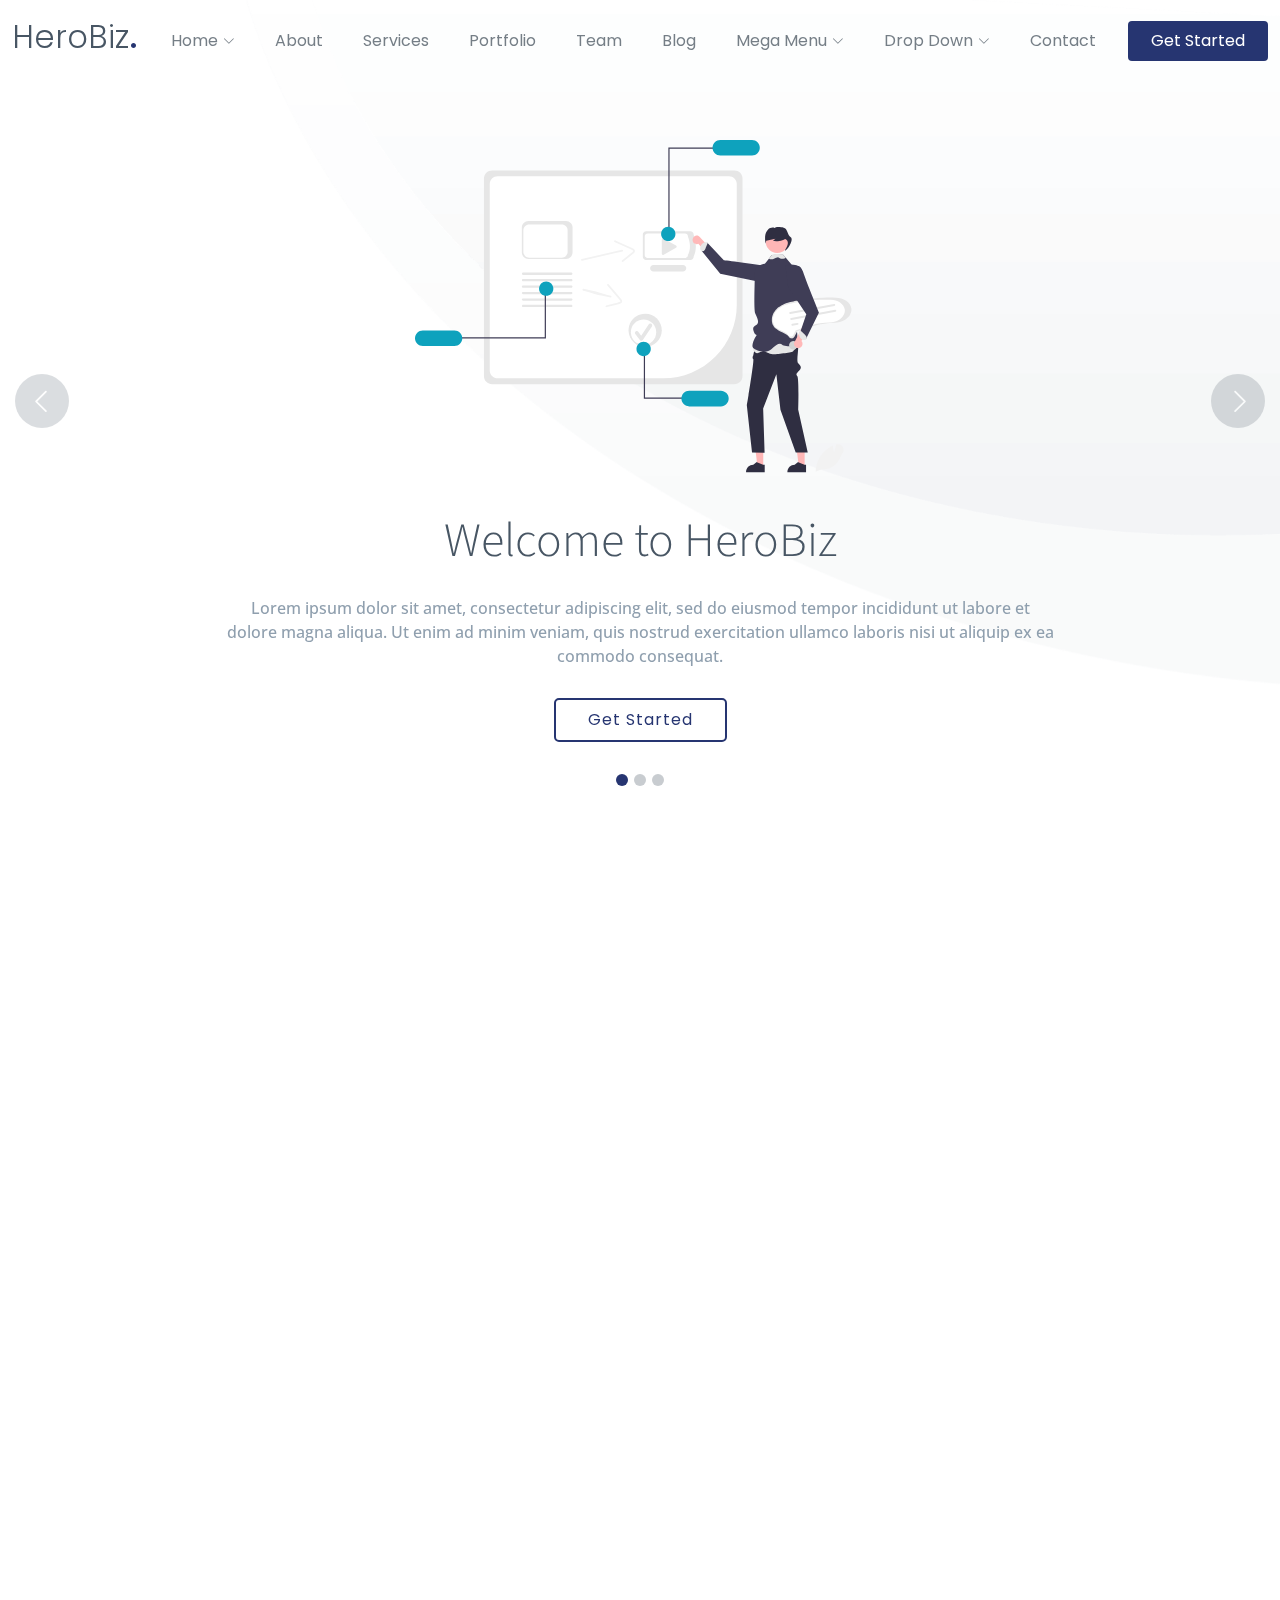
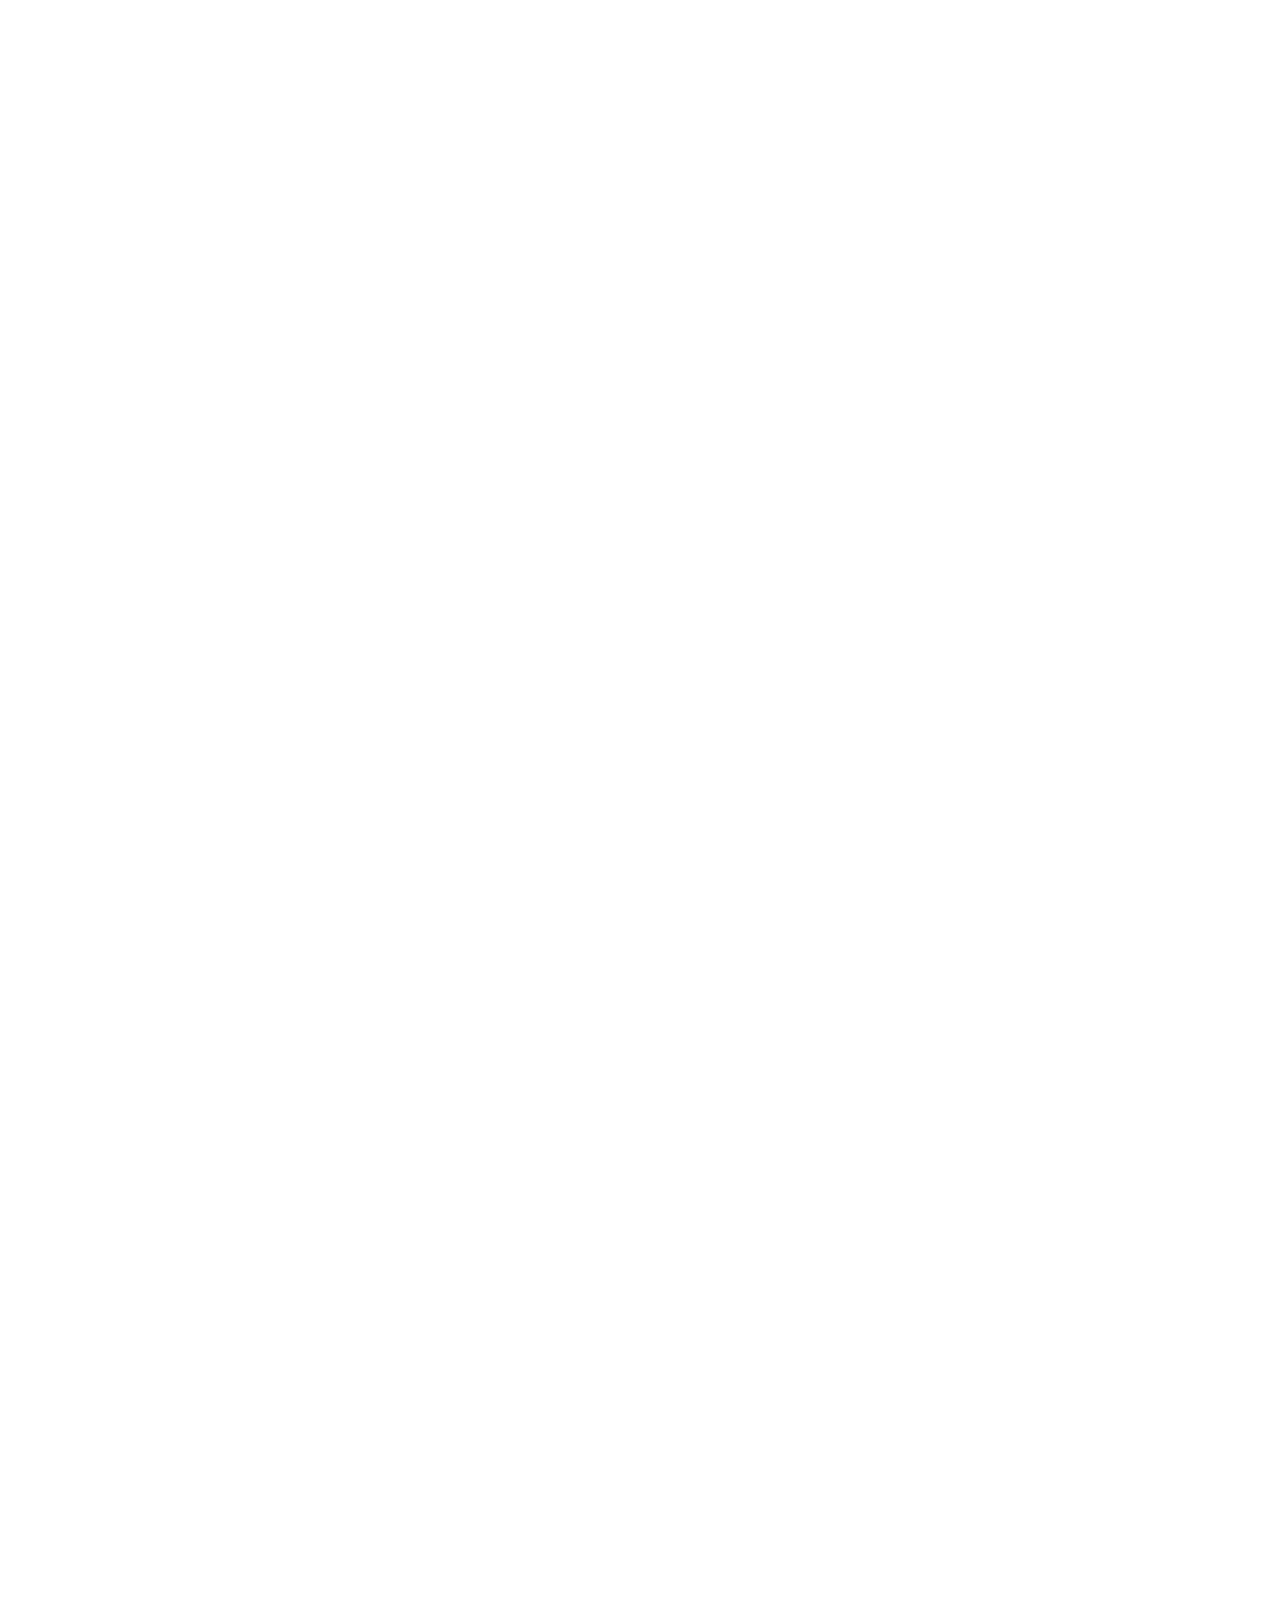
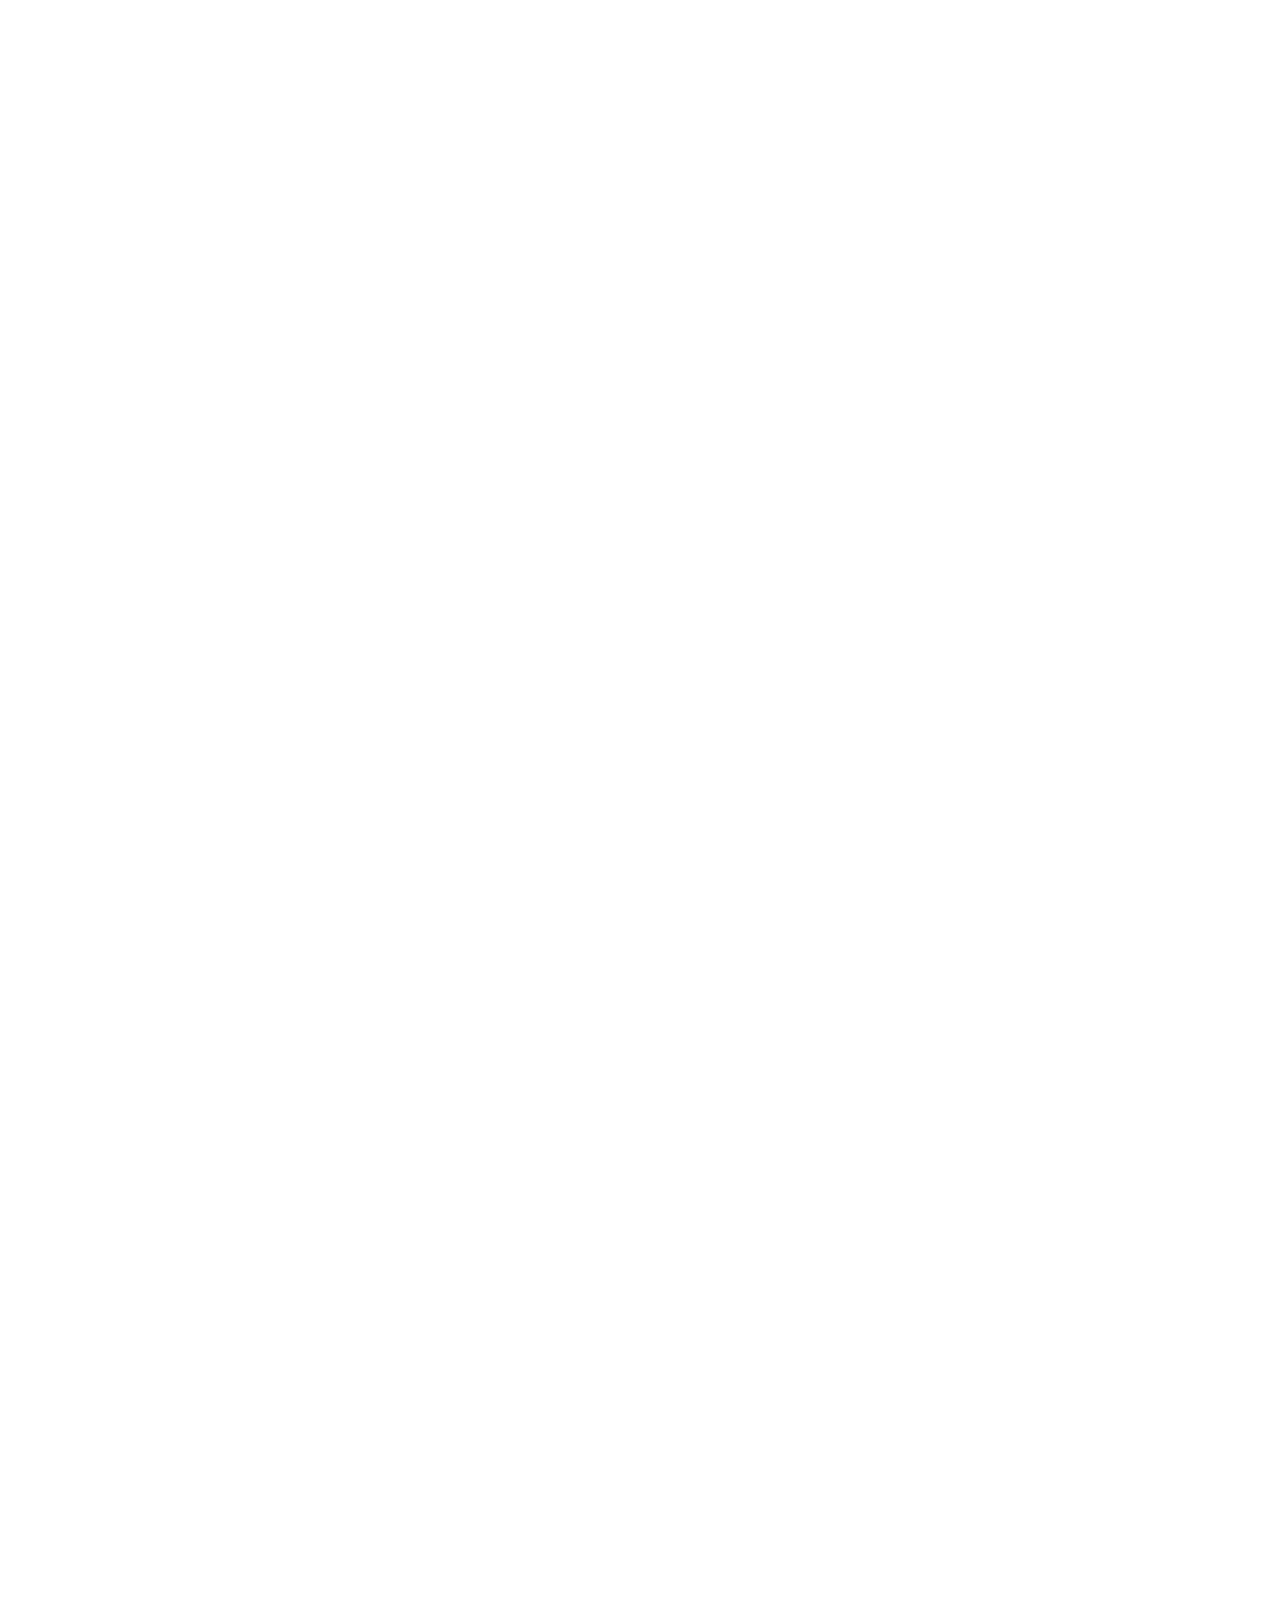
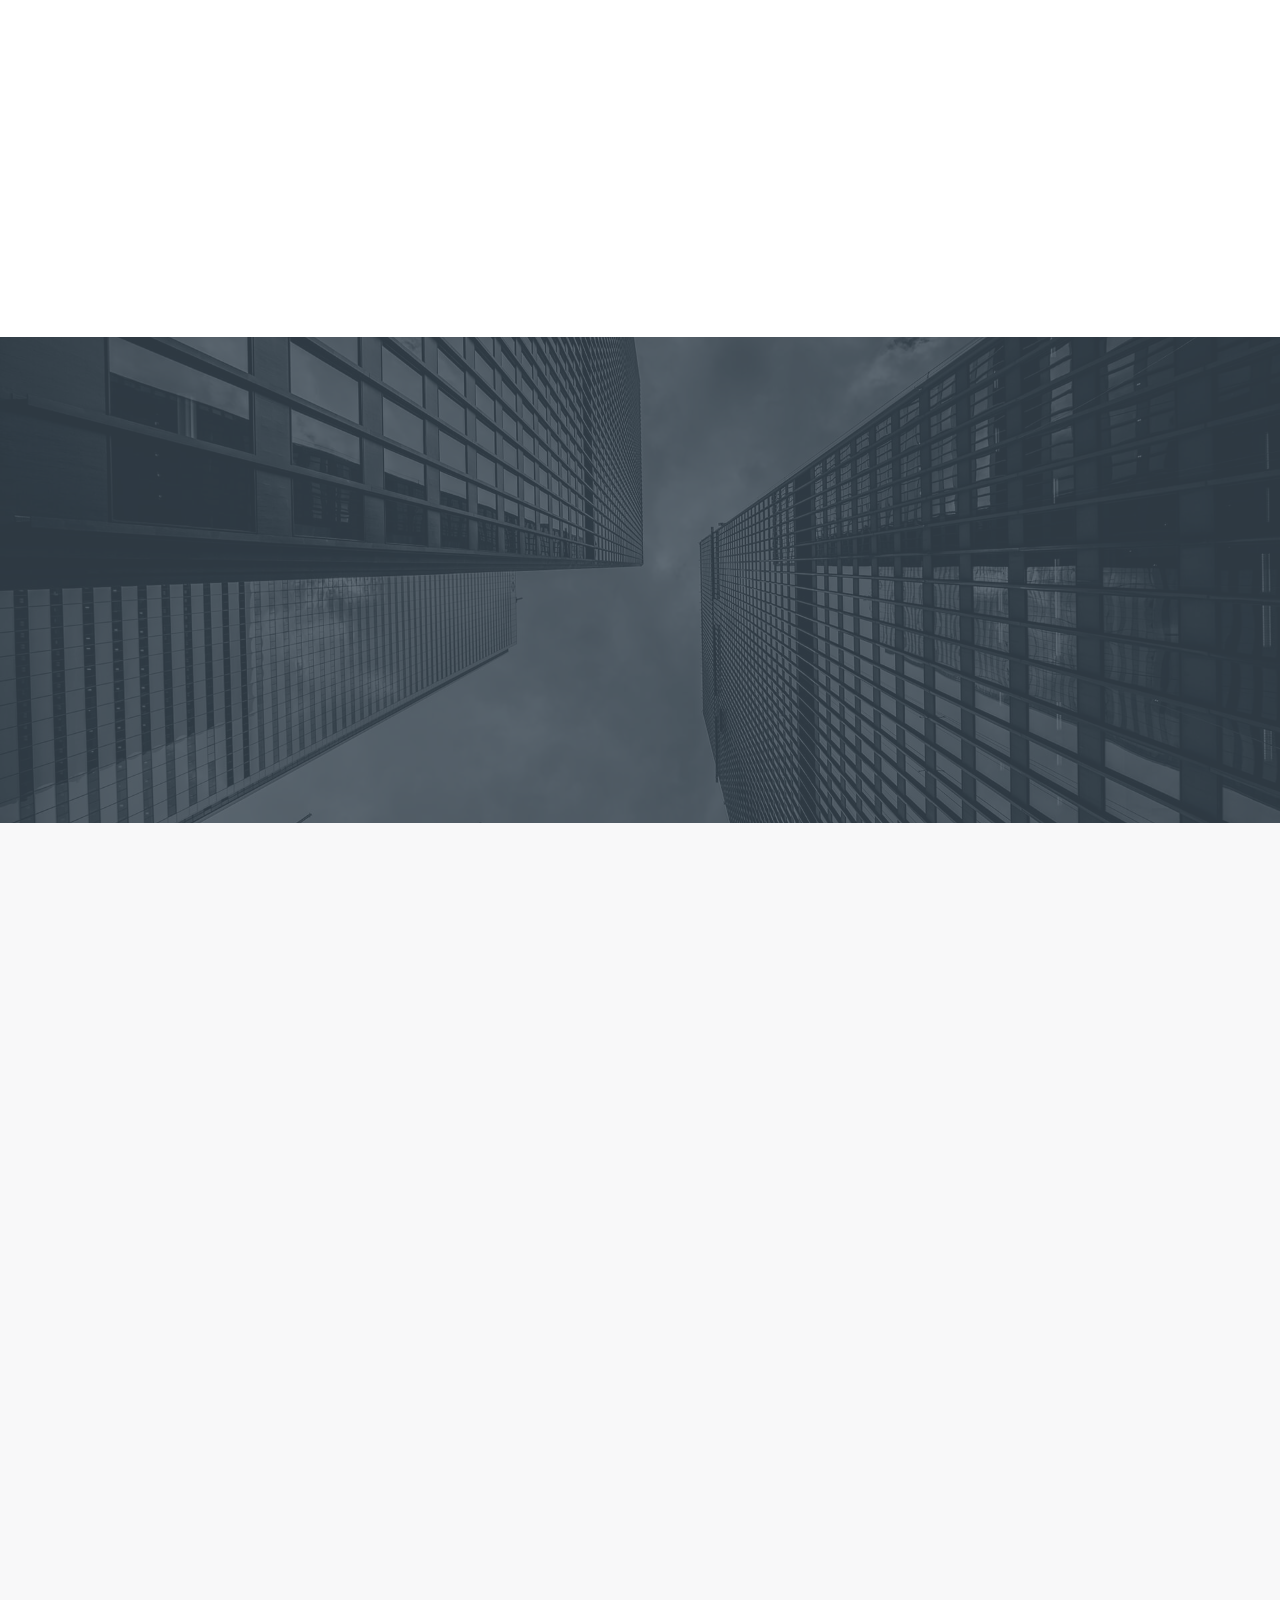
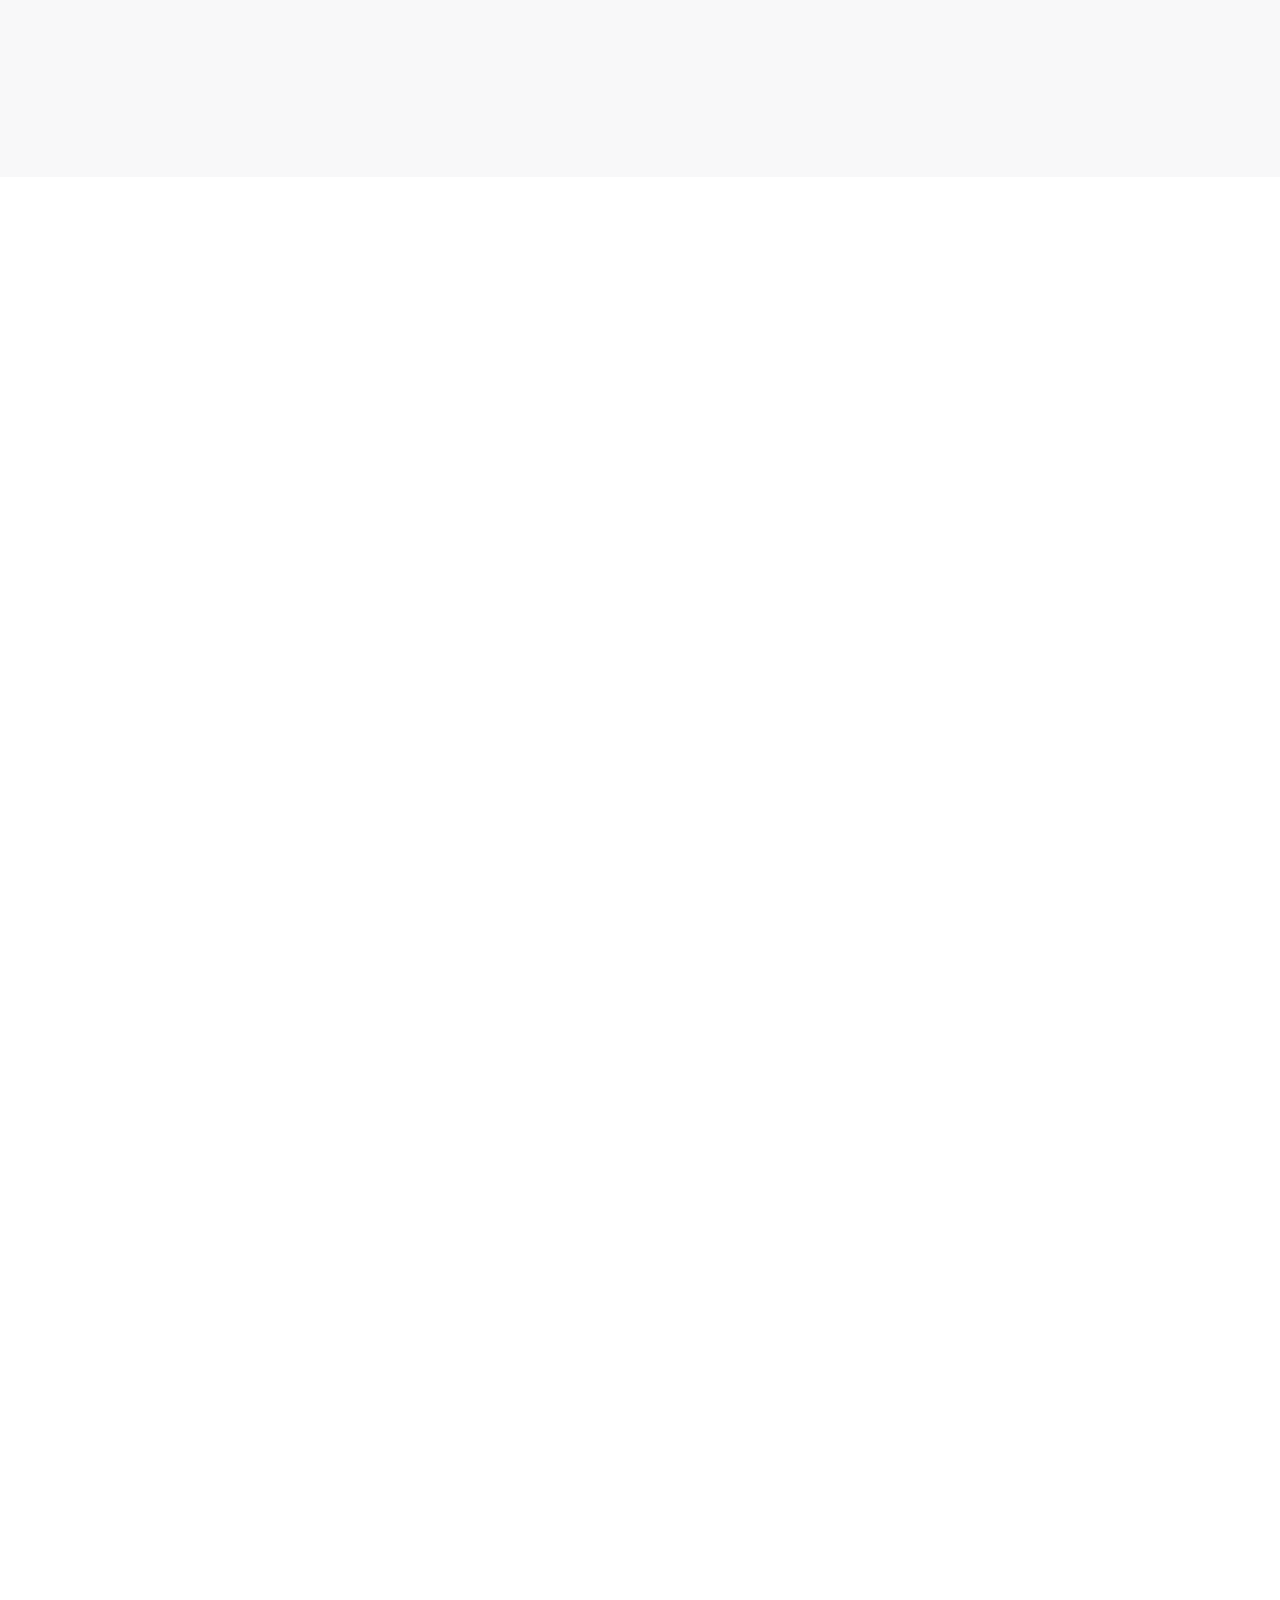
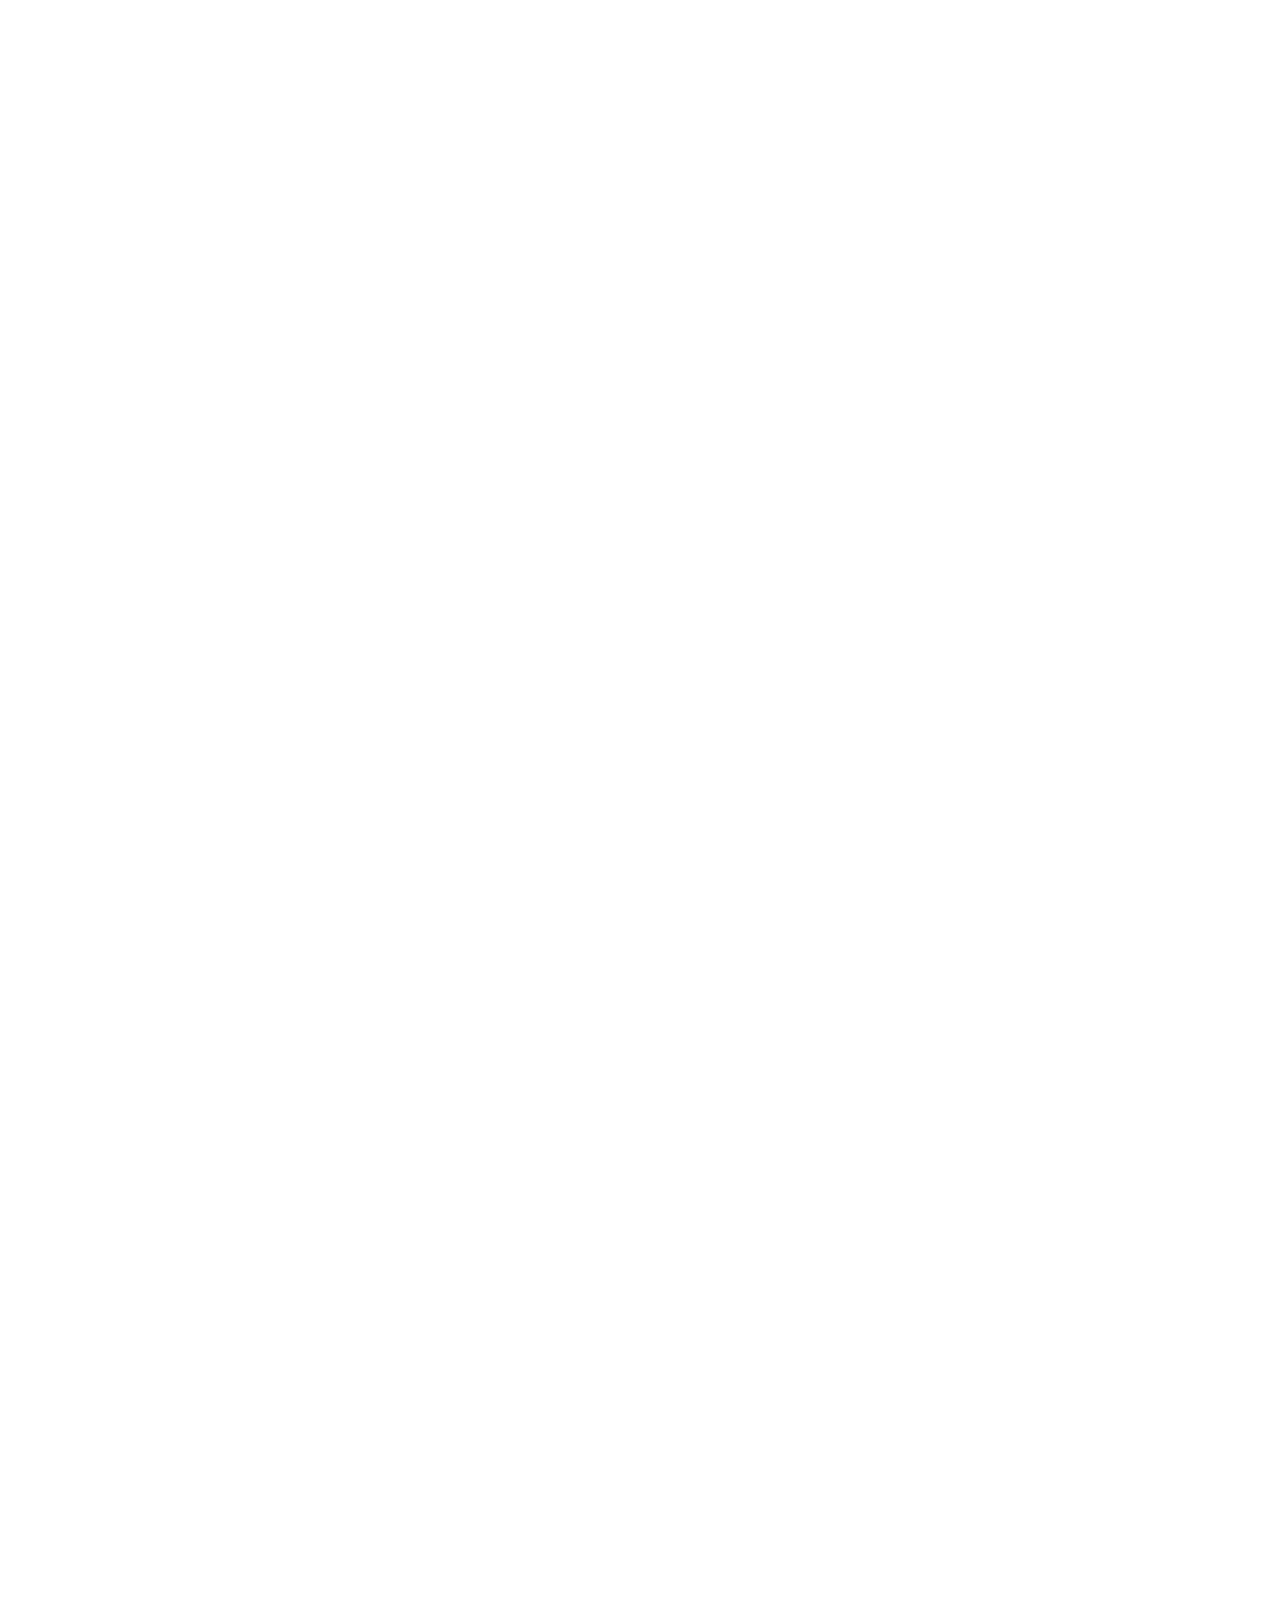
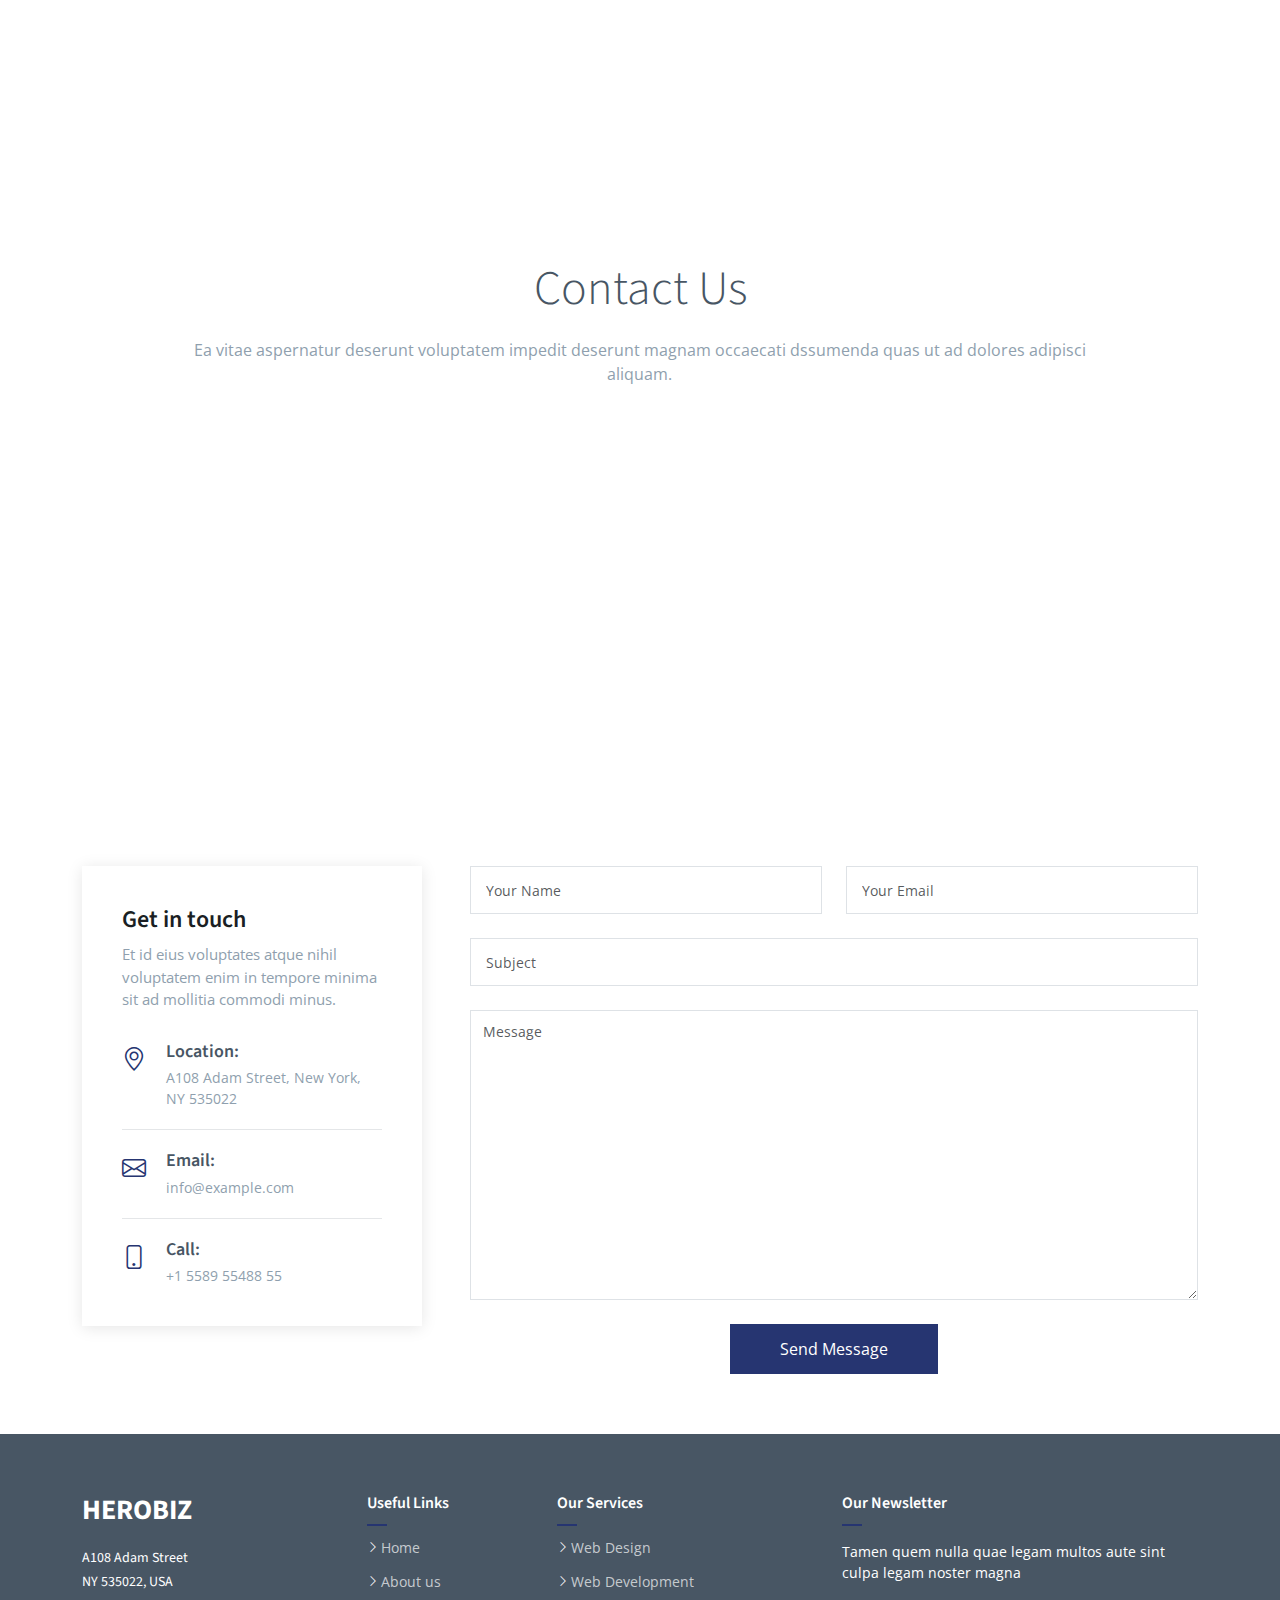
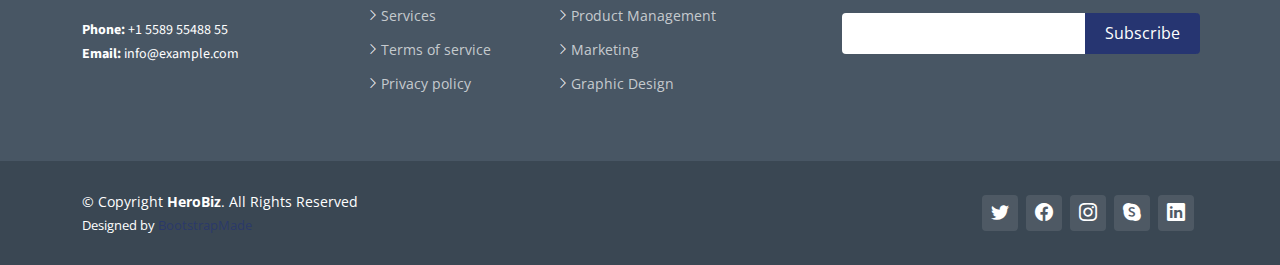
==== commit 5ef771d0: "Update changes" ====
--- a/index-2.html
+++ b/index-2.html
@@ -1312,7 +1312,32 @@
       </div>
 
       <div class="map">
-        <iframe src="https://www.google.com/maps/embed?pb=!1m14!1m8!1m3!1d12097.433213460943!2d-74.0062269!3d40.7101282!3m2!1i1024!2i768!4f13.1!3m3!1m2!1s0x0%3A0xb89d1fe6bc499443!2sDowntown+Conference+Center!5e0!3m2!1smk!2sbg!4v1539943755621" frameborder="0" allowfullscreen></iframe>
+        <div class="mapouter">
+          <div class="gmap_canvas"><iframe class="gmap_iframe" width="100%" frameborder="0" scrolling="no" marginheight="0"
+              marginwidth="0"
+              src="https://maps.google.com/maps?width=600&amp;height=400&amp;hl=en&amp;q= (Welo Sefer)&amp;t=&amp;z=15&amp;ie=UTF8&amp;iwloc=B&amp;output=embed"></iframe><a
+              href="https://connectionsgame.org/">Connections Unlimited</a></div>
+          <style>
+            .mapouter {
+              position: relative;
+              text-align: right;
+              width: 100%;
+              height: 400px;
+            }
+        
+            .gmap_canvas {
+              overflow: hidden;
+              background: none !important;
+              width: 100%;
+              height: 400px;
+            }
+        
+            .gmap_iframe {
+              height: 400px !important;
+            }
+          </style>
+        </div>
+        <!-- <iframe src="https://www.google.com/maps/embed?pb=!1m14!1m8!1m3!1d12097.433213460943!2d-74.0062269!3d40.7101282!3m2!1i1024!2i768!4f13.1!3m3!1m2!1s0x0%3A0xb89d1fe6bc499443!2sDowntown+Conference+Center!5e0!3m2!1smk!2sbg!4v1539943755621" frameborder="0" allowfullscreen></iframe> -->
       </div><!-- End Google Maps -->
 
       <div class="container">
